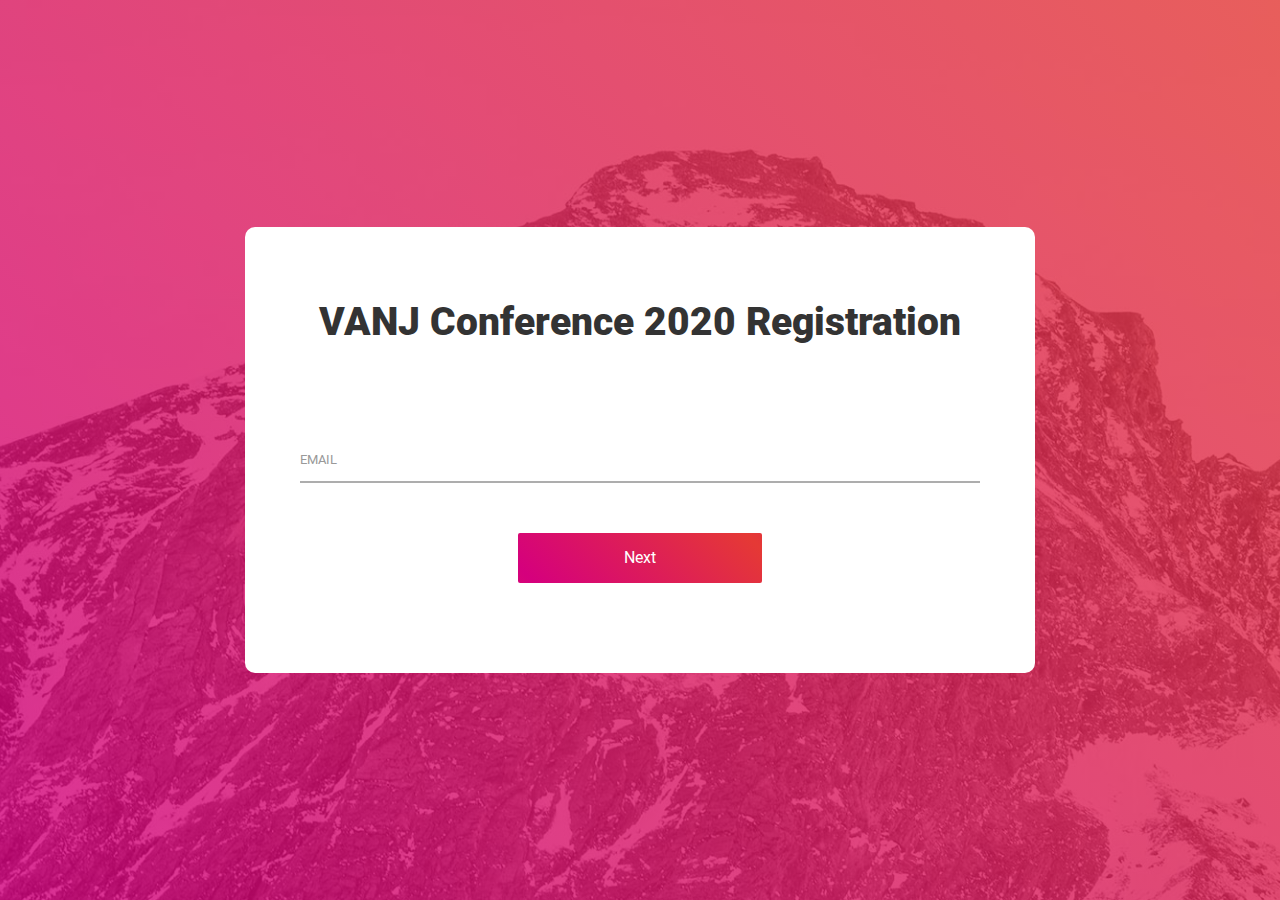
==== index.html @ 012da241 "Inital commit for conference registration" ====
<!DOCTYPE html>
<html lang="en">
<head>
	<title>VANJ Conference 2020 Registration</title>
	<meta charset="UTF-8">
	<meta name="viewport" content="width=device-width, initial-scale=1">
<!--===============================================================================================-->
	<link rel="icon" type="image/png" href="images/icons/favicon.ico"/>
<!--===============================================================================================-->
	<link rel="stylesheet" type="text/css" href="vendor/bootstrap/css/bootstrap.min.css">
<!--===============================================================================================-->
	<link rel="stylesheet" type="text/css" href="fonts/font-awesome-4.7.0/css/font-awesome.min.css">
<!--===============================================================================================-->
	<link rel="stylesheet" type="text/css" href="vendor/animate/animate.css">
<!--===============================================================================================-->
	<link rel="stylesheet" type="text/css" href="vendor/css-hamburgers/hamburgers.min.css">
<!--===============================================================================================-->
	<link rel="stylesheet" type="text/css" href="vendor/select2/select2.min.css">
<!--===============================================================================================-->
	<link rel="stylesheet" type="text/css" href="css/util.css">
	<link rel="stylesheet" type="text/css" href="css/main.css">
<!--===============================================================================================-->
</head>
<body>

	<div class="bg-contact2" style="background-image: url('images/bg-01.jpg');">
		<div class="container-contact2">
			<div class="wrap-contact2">
				<form class="contact2-form validate-form" action="https://6fingers.org/reg_conf_vanj" method="POST">
					<span class="contact2-form-title">
						VANJ Conference 2020 Registration
					</span>

					<!-- <div class="wrap-input2 validate-input" data-validate="Name is required">
						<input class="input2" type="text" name="Tên">
						<span class="focus-input2" data-placeholder="NAME"></span>
					</div> -->

					<div class="wrap-input2 validate-input" data-validate = "Valid email is required: ex@abc.xyz">
						<input class="input2" type="text" name="email">
						<span class="focus-input2" data-placeholder="EMAIL"></span>
					</div>

					<!-- <div class="wrap-input2 validate-input" data-validate = "Message is required">
						<textarea class="input2" name="message"></textarea>
						<span class="focus-input2" data-placeholder="MESSAGE"></span>
					</div> -->

					<div class="container-contact2-form-btn">
						<div class="wrap-contact2-form-btn">
							<div class="contact2-form-bgbtn"></div>
							<button class="contact2-form-btn">
								Next
							</button>
						</div>
					</div>
				</form>
			</div>
		</div>
	</div>




<!--===============================================================================================-->
	<script src="vendor/jquery/jquery-3.2.1.min.js"></script>
<!--===============================================================================================-->
	<script src="vendor/bootstrap/js/popper.js"></script>
	<script src="vendor/bootstrap/js/bootstrap.min.js"></script>
<!--===============================================================================================-->
	<script src="vendor/select2/select2.min.js"></script>
<!--===============================================================================================-->
	<script src="js/main.js"></script>

	<!-- Global site tag (gtag.js) - Google Analytics -->
	<script async src="https://www.googletagmanager.com/gtag/js?id=UA-23581568-13"></script>
	<script>
	  window.dataLayer = window.dataLayer || [];
	  function gtag(){dataLayer.push(arguments);}
	  gtag('js', new Date());

	  gtag('config', 'UA-23581568-13');
	</script>

</body>
</html>
---- vendor/css-hamburgers/hamburgers.min.css ----
/*!
 * Hamburgers
 * @description Tasty CSS-animated hamburgers
 * @author Jonathan Suh @jonsuh
 * @site https://jonsuh.com/hamburgers
 * @link https://github.com/jonsuh/hamburgers
 */.hamburger{font:inherit;display:inline-block;overflow:visible;margin:0;padding:15px;cursor:pointer;transition-timing-function:linear;transition-duration:.15s;transition-property:opacity,filter;text-transform:none;color:inherit;border:0;background-color:transparent}.hamburger:hover{opacity:.7}.hamburger-box{position:relative;display:inline-block;width:40px;height:24px}.hamburger-inner{top:50%;display:block;margin-top:-2px}.hamburger-inner,.hamburger-inner:after,.hamburger-inner:before{position:absolute;width:40px;height:4px;transition-timing-function:ease;transition-duration:.15s;transition-property:transform;border-radius:4px;background-color:#000}.hamburger-inner:after,.hamburger-inner:before{display:block;content:''}.hamburger-inner:before{top:-10px}.hamburger-inner:after{bottom:-10px}.hamburger--3dx .hamburger-box{perspective:80px}.hamburger--3dx .hamburger-inner{transition:transform .2s cubic-bezier(.645,.045,.355,1),background-color 0s cubic-bezier(.645,.045,.355,1) .1s}.hamburger--3dx .hamburger-inner:after,.hamburger--3dx .hamburger-inner:before{transition:transform 0s cubic-bezier(.645,.045,.355,1) .1s}.hamburger--3dx.is-active .hamburger-inner{transform:rotateY(180deg);background-color:transparent}.hamburger--3dx.is-active .hamburger-inner:before{transform:translate3d(0,10px,0) rotate(45deg)}.hamburger--3dx.is-active .hamburger-inner:after{transform:translate3d(0,-10px,0) rotate(-45deg)}.hamburger--3dx-r .hamburger-box{perspective:80px}.hamburger--3dx-r .hamburger-inner{transition:transform .2s cubic-bezier(.645,.045,.355,1),background-color 0s cubic-bezier(.645,.045,.355,1) .1s}.hamburger--3dx-r .hamburger-inner:after,.hamburger--3dx-r .hamburger-inner:before{transition:transform 0s cubic-bezier(.645,.045,.355,1) .1s}.hamburger--3dx-r.is-active .hamburger-inner{transform:rotateY(-180deg);background-color:transparent}.hamburger--3dx-r.is-active .hamburger-inner:before{transform:translate3d(0,10px,0) rotate(45deg)}.hamburger--3dx-r.is-active .hamburger-inner:after{transform:translate3d(0,-10px,0) rotate(-45deg)}.hamburger--3dy .hamburger-box{perspective:80px}.hamburger--3dy .hamburger-inner{transition:transform .2s cubic-bezier(.645,.045,.355,1),background-color 0s cubic-bezier(.645,.045,.355,1) .1s}.hamburger--3dy .hamburger-inner:after,.hamburger--3dy .hamburger-inner:before{transition:transform 0s cubic-bezier(.645,.045,.355,1) .1s}.hamburger--3dy.is-active .hamburger-inner{transform:rotateX(-180deg);background-color:transparent}.hamburger--3dy.is-active .hamburger-inner:before{transform:translate3d(0,10px,0) rotate(45deg)}.hamburger--3dy.is-active .hamburger-inner:after{transform:translate3d(0,-10px,0) rotate(-45deg)}.hamburger--3dy-r .hamburger-box{perspective:80px}.hamburger--3dy-r .hamburger-inner{transition:transform .2s cubic-bezier(.645,.045,.355,1),background-color 0s cubic-bezier(.645,.045,.355,1) .1s}.hamburger--3dy-r .hamburger-inner:after,.hamburger--3dy-r .hamburger-inner:before{transition:transform 0s cubic-bezier(.645,.045,.355,1) .1s}.hamburger--3dy-r.is-active .hamburger-inner{transform:rotateX(180deg);background-color:transparent}.hamburger--3dy-r.is-active .hamburger-inner:before{transform:translate3d(0,10px,0) rotate(45deg)}.hamburger--3dy-r.is-active .hamburger-inner:after{transform:translate3d(0,-10px,0) rotate(-45deg)}.hamburger--arrow.is-active .hamburger-inner:before{transform:translate3d(-8px,0,0) rotate(-45deg) scaleX(.7)}.hamburger--arrow.is-active .hamburger-inner:after{transform:translate3d(-8px,0,0) rotate(45deg) scaleX(.7)}.hamburger--arrow-r.is-active .hamburger-inner:before{transform:translate3d(8px,0,0) rotate(45deg) scaleX(.7)}.hamburger--arrow-r.is-active .hamburger-inner:after{transform:translate3d(8px,0,0) rotate(-45deg) scaleX(.7)}.hamburger--arrowalt .hamburger-inner:before{transition:top .1s ease .15s,transform .15s cubic-bezier(.165,.84,.44,1)}.hamburger--arrowalt .hamburger-inner:after{transition:bottom .1s ease .15s,transform .15s cubic-bezier(.165,.84,.44,1)}.hamburger--arrowalt.is-active .hamburger-inner:before{top:0;transition:top .1s ease,transform .15s cubic-bezier(.895,.03,.685,.22) .1s;transform:translate3d(-8px,-10px,0) rotate(-45deg) scaleX(.7)}.hamburger--arrowalt.is-active .hamburger-inner:after{bottom:0;transition:bottom .1s ease,transform .15s cubic-bezier(.895,.03,.685,.22) .1s;transform:translate3d(-8px,10px,0) rotate(45deg) scaleX(.7)}.hamburger--arrowalt-r .hamburger-inner:before{transition:top .1s ease .15s,transform .15s cubic-bezier(.165,.84,.44,1)}.hamburger--arrowalt-r .hamburger-inner:after{transition:bottom .1s ease .15s,transform .15s cubic-bezier(.165,.84,.44,1)}.hamburger--arrowalt-r.is-active .hamburger-inner:before{top:0;transition:top .1s ease,transform .15s cubic-bezier(.895,.03,.685,.22) .1s;transform:translate3d(8px,-10px,0) rotate(45deg) scaleX(.7)}.hamburger--arrowalt-r.is-active .hamburger-inner:after{bottom:0;transition:bottom .1s ease,transform .15s cubic-bezier(.895,.03,.685,.22) .1s;transform:translate3d(8px,10px,0) rotate(-45deg) scaleX(.7)}.hamburger--boring .hamburger-inner,.hamburger--boring .hamburger-inner:after,.hamburger--boring .hamburger-inner:before{transition-property:none}.hamburger--boring.is-active .hamburger-inner{transform:rotate(45deg)}.hamburger--boring.is-active .hamburger-inner:before{top:0;opacity:0}.hamburger--boring.is-active .hamburger-inner:after{bottom:0;transform:rotate(-90deg)}.hamburger--collapse .hamburger-inner{top:auto;bottom:0;transition-delay:.15s;transition-timing-function:cubic-bezier(.55,.055,.675,.19);transition-duration:.15s}.hamburger--collapse .hamburger-inner:after{top:-20px;transition:top .3s cubic-bezier(.33333,.66667,.66667,1) .3s,opacity .1s linear}.hamburger--collapse .hamburger-inner:before{transition:top .12s cubic-bezier(.33333,.66667,.66667,1) .3s,transform .15s cubic-bezier(.55,.055,.675,.19)}.hamburger--collapse.is-active .hamburger-inner{transition-delay:.32s;transition-timing-function:cubic-bezier(.215,.61,.355,1);transform:translate3d(0,-10px,0) rotate(-45deg)}.hamburger--collapse.is-active .hamburger-inner:after{top:0;transition:top .3s cubic-bezier(.33333,0,.66667,.33333),opacity .1s linear .27s;opacity:0}.hamburger--collapse.is-active .hamburger-inner:before{top:0;transition:top .12s cubic-bezier(.33333,0,.66667,.33333) .18s,transform .15s cubic-bezier(.215,.61,.355,1) .42s;transform:rotate(-90deg)}.hamburger--collapse-r .hamburger-inner{top:auto;bottom:0;transition-delay:.15s;transition-timing-function:cubic-bezier(.55,.055,.675,.19);transition-duration:.15s}.hamburger--collapse-r .hamburger-inner:after{top:-20px;transition:top .3s cubic-bezier(.33333,.66667,.66667,1) .3s,opacity .1s linear}.hamburger--collapse-r .hamburger-inner:before{transition:top .12s cubic-bezier(.33333,.66667,.66667,1) .3s,transform .15s cubic-bezier(.55,.055,.675,.19)}.hamburger--collapse-r.is-active .hamburger-inner{transition-delay:.32s;transition-timing-function:cubic-bezier(.215,.61,.355,1);transform:translate3d(0,-10px,0) rotate(45deg)}.hamburger--collapse-r.is-active .hamburger-inner:after{top:0;transition:top .3s cubic-bezier(.33333,0,.66667,.33333),opacity .1s linear .27s;opacity:0}.hamburger--collapse-r.is-active .hamburger-inner:before{top:0;transition:top .12s cubic-bezier(.33333,0,.66667,.33333) .18s,transform .15s cubic-bezier(.215,.61,.355,1) .42s;transform:rotate(90deg)}.hamburger--elastic .hamburger-inner{top:2px;transition-timing-function:cubic-bezier(.68,-.55,.265,1.55);transition-duration:.4s}.hamburger--elastic .hamburger-inner:before{top:10px;transition:opacity .15s ease .4s}.hamburger--elastic .hamburger-inner:after{top:20px;transition:transform .4s cubic-bezier(.68,-.55,.265,1.55)}.hamburger--elastic.is-active .hamburger-inner{transition-delay:.1s;transform:translate3d(0,10px,0) rotate(135deg)}.hamburger--elastic.is-active .hamburger-inner:before{transition-delay:0s;opacity:0}.hamburger--elastic.is-active .hamburger-inner:after{transition-delay:.1s;transform:translate3d(0,-20px,0) rotate(-270deg)}.hamburger--elastic-r .hamburger-inner{top:2px;transition-timing-function:cubic-bezier(.68,-.55,.265,1.55);transition-duration:.4s}.hamburger--elastic-r .hamburger-inner:before{top:10px;transition:opacity .15s ease .4s}.hamburger--elastic-r .hamburger-inner:after{top:20px;transition:transform .4s cubic-bezier(.68,-.55,.265,1.55)}.hamburger--elastic-r.is-active .hamburger-inner{transition-delay:.1s;transform:translate3d(0,10px,0) rotate(-135deg)}.hamburger--elastic-r.is-active .hamburger-inner:before{transition-delay:0s;opacity:0}.hamburger--elastic-r.is-active .hamburger-inner:after{transition-delay:.1s;transform:translate3d(0,-20px,0) rotate(270deg)}.hamburger--emphatic{overflow:hidden}.hamburger--emphatic .hamburger-inner{transition:background-color .2s ease-in .25s}.hamburger--emphatic .hamburger-inner:before{left:0;transition:transform .2s cubic-bezier(.6,.04,.98,.335),top .05s linear .2s,left .2s ease-in .25s}.hamburger--emphatic .hamburger-inner:after{top:10px;right:0;transition:transform .2s cubic-bezier(.6,.04,.98,.335),top .05s linear .2s,right .2s ease-in .25s}.hamburger--emphatic.is-active .hamburger-inner{transition-delay:0s;transition-timing-function:ease-out;background-color:transparent}.hamburger--emphatic.is-active .hamburger-inner:before{top:-80px;left:-80px;transition:left .2s ease-out,top .05s linear .2s,transform .2s cubic-bezier(.075,.82,.165,1) .25s;transform:translate3d(80px,80px,0) rotate(45deg)}.hamburger--emphatic.is-active .hamburger-inner:after{top:-80px;right:-80px;transition:right .2s ease-out,top .05s linear .2s,transform .2s cubic-bezier(.075,.82,.165,1) .25s;transform:translate3d(-80px,80px,0) rotate(-45deg)}.hamburger--emphatic-r{overflow:hidden}.hamburger--emphatic-r .hamburger-inner{transition:background-color .2s ease-in .25s}.hamburger--emphatic-r .hamburger-inner:before{left:0;transition:transform .2s cubic-bezier(.6,.04,.98,.335),top .05s linear .2s,left .2s ease-in .25s}.hamburger--emphatic-r .hamburger-inner:after{top:10px;right:0;transition:transform .2s cubic-bezier(.6,.04,.98,.335),top .05s linear .2s,right .2s ease-in .25s}.hamburger--emphatic-r.is-active .hamburger-inner{transition-delay:0s;transition-timing-function:ease-out;background-color:transparent}.hamburger--emphatic-r.is-active .hamburger-inner:before{top:80px;left:-80px;transition:left .2s ease-out,top .05s linear .2s,transform .2s cubic-bezier(.075,.82,.165,1) .25s;transform:translate3d(80px,-80px,0) rotate(-45deg)}.hamburger--emphatic-r.is-active .hamburger-inner:after{top:80px;right:-80px;transition:right .2s ease-out,top .05s linear .2s,transform .2s cubic-bezier(.075,.82,.165,1) .25s;transform:translate3d(-80px,-80px,0) rotate(45deg)}.hamburger--slider .hamburger-inner{top:2px}.hamburger--slider .hamburger-inner:before{top:10px;transition-timing-function:ease;transition-duration:.2s;transition-property:transform,opacity}.hamburger--slider .hamburger-inner:after{top:20px}.hamburger--slider.is-active .hamburger-inner{transform:translate3d(0,10px,0) rotate(45deg)}.hamburger--slider.is-active .hamburger-inner:before{transform:rotate(-45deg) translate3d(-5.71429px,-6px,0);opacity:0}.hamburger--slider.is-active .hamburger-inner:after{transform:translate3d(0,-20px,0) rotate(-90deg)}.hamburger--slider-r .hamburger-inner{top:2px}.hamburger--slider-r .hamburger-inner:before{top:10px;transition-timing-function:ease;transition-duration:.2s;transition-property:transform,opacity}.hamburger--slider-r .hamburger-inner:after{top:20px}.hamburger--slider-r.is-active .hamburger-inner{transform:translate3d(0,10px,0) rotate(-45deg)}.hamburger--slider-r.is-active .hamburger-inner:before{transform:rotate(45deg) translate3d(5.71429px,-6px,0);opacity:0}.hamburger--slider-r.is-active .hamburger-inner:after{transform:translate3d(0,-20px,0) rotate(90deg)}.hamburger--spring .hamburger-inner{top:2px;transition:background-color 0s linear .15s}.hamburger--spring .hamburger-inner:before{top:10px;transition:top .12s cubic-bezier(.33333,.66667,.66667,1) .3s,transform .15s cubic-bezier(.55,.055,.675,.19)}.hamburger--spring .hamburger-inner:after{top:20px;transition:top .3s cubic-bezier(.33333,.66667,.66667,1) .3s,transform .15s cubic-bezier(.55,.055,.675,.19)}.hamburger--spring.is-active .hamburger-inner{transition-delay:.32s;background-color:transparent}.hamburger--spring.is-active .hamburger-inner:before{top:0;transition:top .12s cubic-bezier(.33333,0,.66667,.33333) .18s,transform .15s cubic-bezier(.215,.61,.355,1) .32s;transform:translate3d(0,10px,0) rotate(45deg)}.hamburger--spring.is-active .hamburger-inner:after{top:0;transition:top .3s cubic-bezier(.33333,0,.66667,.33333),transform .15s cubic-bezier(.215,.61,.355,1) .32s;transform:translate3d(0,10px,0) rotate(-45deg)}.hamburger--spring-r .hamburger-inner{top:auto;bottom:0;transition-delay:0s;transition-timing-function:cubic-bezier(.55,.055,.675,.19);transition-duration:.15s}.hamburger--spring-r .hamburger-inner:after{top:-20px;transition:top .3s cubic-bezier(.33333,.66667,.66667,1) .3s,opacity 0s linear}.hamburger--spring-r .hamburger-inner:before{transition:top .12s cubic-bezier(.33333,.66667,.66667,1) .3s,transform .15s cubic-bezier(.55,.055,.675,.19)}.hamburger--spring-r.is-active .hamburger-inner{transition-delay:.32s;transition-timing-function:cubic-bezier(.215,.61,.355,1);transform:translate3d(0,-10px,0) rotate(-45deg)}.hamburger--spring-r.is-active .hamburger-inner:after{top:0;transition:top .3s cubic-bezier(.33333,0,.66667,.33333),opacity 0s linear .32s;opacity:0}.hamburger--spring-r.is-active .hamburger-inner:before{top:0;transition:top .12s cubic-bezier(.33333,0,.66667,.33333) .18s,transform .15s cubic-bezier(.215,.61,.355,1) .32s;transform:rotate(90deg)}.hamburger--stand .hamburger-inner{transition:transform .1s cubic-bezier(.55,.055,.675,.19) .22s,background-color 0s linear .1s}.hamburger--stand .hamburger-inner:before{transition:top .1s ease-in .1s,transform .1s cubic-bezier(.55,.055,.675,.19) 0s}.hamburger--stand .hamburger-inner:after{transition:bottom .1s ease-in .1s,transform .1s cubic-bezier(.55,.055,.675,.19) 0s}.hamburger--stand.is-active .hamburger-inner{transition:transform .1s cubic-bezier(.215,.61,.355,1) 0s,background-color 0s linear .22s;transform:rotate(90deg);background-color:transparent}.hamburger--stand.is-active .hamburger-inner:before{top:0;transition:top .1s ease-out .12s,transform .1s cubic-bezier(.215,.61,.355,1) .22s;transform:rotate(-45deg)}.hamburger--stand.is-active .hamburger-inner:after{bottom:0;transition:bottom .1s ease-out .12s,transform .1s cubic-bezier(.215,.61,.355,1) .22s;transform:rotate(45deg)}.hamburger--stand-r .hamburger-inner{transition:transform .1s cubic-bezier(.55,.055,.675,.19) .22s,background-color 0s linear .1s}.hamburger--stand-r .hamburger-inner:before{transition:top .1s ease-in .1s,transform .1s cubic-bezier(.55,.055,.675,.19) 0s}.hamburger--stand-r .hamburger-inner:after{transition:bottom .1s ease-in .1s,transform .1s cubic-bezier(.55,.055,.675,.19) 0s}.hamburger--stand-r.is-active .hamburger-inner{transition:transform .1s cubic-bezier(.215,.61,.355,1) 0s,background-color 0s linear .22s;transform:rotate(-90deg);background-color:transparent}.hamburger--stand-r.is-active .hamburger-inner:before{top:0;transition:top .1s ease-out .12s,transform .1s cubic-bezier(.215,.61,.355,1) .22s;transform:rotate(-45deg)}.hamburger--stand-r.is-active .hamburger-inner:after{bottom:0;transition:bottom .1s ease-out .12s,transform .1s cubic-bezier(.215,.61,.355,1) .22s;transform:rotate(45deg)}.hamburger--spin .hamburger-inner{transition-timing-function:cubic-bezier(.55,.055,.675,.19);transition-duration:.3s}.hamburger--spin .hamburger-inner:before{transition:top .1s ease-in .34s,opacity .1s ease-in}.hamburger--spin .hamburger-inner:after{transition:bottom .1s ease-in .34s,transform .3s cubic-bezier(.55,.055,.675,.19)}.hamburger--spin.is-active .hamburger-inner{transition-delay:.14s;transition-timing-function:cubic-bezier(.215,.61,.355,1);transform:rotate(225deg)}.hamburger--spin.is-active .hamburger-inner:before{top:0;transition:top .1s ease-out,opacity .1s ease-out .14s;opacity:0}.hamburger--spin.is-active .hamburger-inner:after{bottom:0;transition:bottom .1s ease-out,transform .3s cubic-bezier(.215,.61,.355,1) .14s;transform:rotate(-90deg)}.hamburger--spin-r .hamburger-inner{transition-timing-function:cubic-bezier(.55,.055,.675,.19);transition-duration:.3s}.hamburger--spin-r .hamburger-inner:before{transition:top .1s ease-in .34s,opacity .1s ease-in}.hamburger--spin-r .hamburger-inner:after{transition:bottom .1s ease-in .34s,transform .3s cubic-bezier(.55,.055,.675,.19)}.hamburger--spin-r.is-active .hamburger-inner{transition-delay:.14s;transition-timing-function:cubic-bezier(.215,.61,.355,1);transform:rotate(-225deg)}.hamburger--spin-r.is-active .hamburger-inner:before{top:0;transition:top .1s ease-out,opacity .1s ease-out .14s;opacity:0}.hamburger--spin-r.is-active .hamburger-inner:after{bottom:0;transition:bottom .1s ease-out,transform .3s cubic-bezier(.215,.61,.355,1) .14s;transform:rotate(90deg)}.hamburger--squeeze .hamburger-inner{transition-timing-function:cubic-bezier(.55,.055,.675,.19);transition-duration:.1s}.hamburger--squeeze .hamburger-inner:before{transition:top .1s ease .14s,opacity .1s ease}.hamburger--squeeze .hamburger-inner:after{transition:bottom .1s ease .14s,transform .1s cubic-bezier(.55,.055,.675,.19)}.hamburger--squeeze.is-active .hamburger-inner{transition-delay:.14s;transition-timing-function:cubic-bezier(.215,.61,.355,1);transform:rotate(45deg)}.hamburger--squeeze.is-active .hamburger-inner:before{top:0;transition:top .1s ease,opacity .1s ease .14s;opacity:0}.hamburger--squeeze.is-active .hamburger-inner:after{bottom:0;transition:bottom .1s ease,transform .1s cubic-bezier(.215,.61,.355,1) .14s;transform:rotate(-90deg)}.hamburger--vortex .hamburger-inner{transition-timing-function:cubic-bezier(.19,1,.22,1);transition-duration:.3s}.hamburger--vortex .hamburger-inner:after,.hamburger--vortex .hamburger-inner:before{transition-delay:.1s;transition-timing-function:linear;transition-duration:0s}.hamburger--vortex .hamburger-inner:before{transition-property:top,opacity}.hamburger--vortex .hamburger-inner:after{transition-property:bottom,transform}.hamburger--vortex.is-active .hamburger-inner{transition-timing-function:cubic-bezier(.19,1,.22,1);transform:rotate(765deg)}.hamburger--vortex.is-active .hamburger-inner:after,.hamburger--vortex.is-active .hamburger-inner:before{transition-delay:0s}.hamburger--vortex.is-active .hamburger-inner:before{top:0;opacity:0}.hamburger--vortex.is-active .hamburger-inner:after{bottom:0;transform:rotate(90deg)}.hamburger--vortex-r .hamburger-inner{transition-timing-function:cubic-bezier(.19,1,.22,1);transition-duration:.3s}.hamburger--vortex-r .hamburger-inner:after,.hamburger--vortex-r .hamburger-inner:before{transition-delay:.1s;transition-timing-function:linear;transition-duration:0s}.hamburger--vortex-r .hamburger-inner:before{transition-property:top,opacity}.hamburger--vortex-r .hamburger-inner:after{transition-property:bottom,transform}.hamburger--vortex-r.is-active .hamburger-inner{transition-timing-function:cubic-bezier(.19,1,.22,1);transform:rotate(-765deg)}.hamburger--vortex-r.is-active .hamburger-inner:after,.hamburger--vortex-r.is-active .hamburger-inner:before{transition-delay:0s}.hamburger--vortex-r.is-active .hamburger-inner:before{top:0;opacity:0}.hamburger--vortex-r.is-active .hamburger-inner:after{bottom:0;transform:rotate(-90deg)}
---- css/util.css ----
/*[ FONT SIZE ]
///////////////////////////////////////////////////////////
*/
.fs-1 {font-size: 1px;}
.fs-2 {font-size: 2px;}
.fs-3 {font-size: 3px;}
.fs-4 {font-size: 4px;}
.fs-5 {font-size: 5px;}
.fs-6 {font-size: 6px;}
.fs-7 {font-size: 7px;}
.fs-8 {font-size: 8px;}
.fs-9 {font-size: 9px;}
.fs-10 {font-size: 10px;}
.fs-11 {font-size: 11px;}
.fs-12 {font-size: 12px;}
.fs-13 {font-size: 13px;}
.fs-14 {font-size: 14px;}
.fs-15 {font-size: 15px;}
.fs-16 {font-size: 16px;}
.fs-17 {font-size: 17px;}
.fs-18 {font-size: 18px;}
.fs-19 {font-size: 19px;}
.fs-20 {font-size: 20px;}
.fs-21 {font-size: 21px;}
.fs-22 {font-size: 22px;}
.fs-23 {font-size: 23px;}
.fs-24 {font-size: 24px;}
.fs-25 {font-size: 25px;}
.fs-26 {font-size: 26px;}
.fs-27 {font-size: 27px;}
.fs-28 {font-size: 28px;}
.fs-29 {font-size: 29px;}
.fs-30 {font-size: 30px;}
.fs-31 {font-size: 31px;}
.fs-32 {font-size: 32px;}
.fs-33 {font-size: 33px;}
.fs-34 {font-size: 34px;}
.fs-35 {font-size: 35px;}
.fs-36 {font-size: 36px;}
.fs-37 {font-size: 37px;}
.fs-38 {font-size: 38px;}
.fs-39 {font-size: 39px;}
.fs-40 {font-size: 40px;}
.fs-41 {font-size: 41px;}
.fs-42 {font-size: 42px;}
.fs-43 {font-size: 43px;}
.fs-44 {font-size: 44px;}
.fs-45 {font-size: 45px;}
.fs-46 {font-size: 46px;}
.fs-47 {font-size: 47px;}
.fs-48 {font-size: 48px;}
.fs-49 {font-size: 49px;}
.fs-50 {font-size: 50px;}
.fs-51 {font-size: 51px;}
.fs-52 {font-size: 52px;}
.fs-53 {font-size: 53px;}
.fs-54 {font-size: 54px;}
.fs-55 {font-size: 55px;}
.fs-56 {font-size: 56px;}
.fs-57 {font-size: 57px;}
.fs-58 {font-size: 58px;}
.fs-59 {font-size: 59px;}
.fs-60 {font-size: 60px;}
.fs-61 {font-size: 61px;}
.fs-62 {font-size: 62px;}
.fs-63 {font-size: 63px;}
.fs-64 {font-size: 64px;}
.fs-65 {font-size: 65px;}
.fs-66 {font-size: 66px;}
.fs-67 {font-size: 67px;}
.fs-68 {font-size: 68px;}
.fs-69 {font-size: 69px;}
.fs-70 {font-size: 70px;}
.fs-71 {font-size: 71px;}
.fs-72 {font-size: 72px;}
.fs-73 {font-size: 73px;}
.fs-74 {font-size: 74px;}
.fs-75 {font-size: 75px;}
.fs-76 {font-size: 76px;}
.fs-77 {font-size: 77px;}
.fs-78 {font-size: 78px;}
.fs-79 {font-size: 79px;}
.fs-80 {font-size: 80px;}
.fs-81 {font-size: 81px;}
.fs-82 {font-size: 82px;}
.fs-83 {font-size: 83px;}
.fs-84 {font-size: 84px;}
.fs-85 {font-size: 85px;}
.fs-86 {font-size: 86px;}
.fs-87 {font-size: 87px;}
.fs-88 {font-size: 88px;}
.fs-89 {font-size: 89px;}
.fs-90 {font-size: 90px;}
.fs-91 {font-size: 91px;}
.fs-92 {font-size: 92px;}
.fs-93 {font-size: 93px;}
.fs-94 {font-size: 94px;}
.fs-95 {font-size: 95px;}
.fs-96 {font-size: 96px;}
.fs-97 {font-size: 97px;}
.fs-98 {font-size: 98px;}
.fs-99 {font-size: 99px;}
.fs-100 {font-size: 100px;}
.fs-101 {font-size: 101px;}
.fs-102 {font-size: 102px;}
.fs-103 {font-size: 103px;}
.fs-104 {font-size: 104px;}
.fs-105 {font-size: 105px;}
.fs-106 {font-size: 106px;}
.fs-107 {font-size: 107px;}
.fs-108 {font-size: 108px;}
.fs-109 {font-size: 109px;}
.fs-110 {font-size: 110px;}
.fs-111 {font-size: 111px;}
.fs-112 {font-size: 112px;}
.fs-113 {font-size: 113px;}
.fs-114 {font-size: 114px;}
.fs-115 {font-size: 115px;}
.fs-116 {font-size: 116px;}
.fs-117 {font-size: 117px;}
.fs-118 {font-size: 118px;}
.fs-119 {font-size: 119px;}
.fs-120 {font-size: 120px;}
.fs-121 {font-size: 121px;}
.fs-122 {font-size: 122px;}
.fs-123 {font-size: 123px;}
.fs-124 {font-size: 124px;}
.fs-125 {font-size: 125px;}
.fs-126 {font-size: 126px;}
.fs-127 {font-size: 127px;}
.fs-128 {font-size: 128px;}
.fs-129 {font-size: 129px;}
.fs-130 {font-size: 130px;}
.fs-131 {font-size: 131px;}
.fs-132 {font-size: 132px;}
.fs-133 {font-size: 133px;}
.fs-134 {font-size: 134px;}
.fs-135 {font-size: 135px;}
.fs-136 {font-size: 136px;}
.fs-137 {font-size: 137px;}
.fs-138 {font-size: 138px;}
.fs-139 {font-size: 139px;}
.fs-140 {font-size: 140px;}
.fs-141 {font-size: 141px;}
.fs-142 {font-size: 142px;}
.fs-143 {font-size: 143px;}
.fs-144 {font-size: 144px;}
.fs-145 {font-size: 145px;}
.fs-146 {font-size: 146px;}
.fs-147 {font-size: 147px;}
.fs-148 {font-size: 148px;}
.fs-149 {font-size: 149px;}
.fs-150 {font-size: 150px;}
.fs-151 {font-size: 151px;}
.fs-152 {font-size: 152px;}
.fs-153 {font-size: 153px;}
.fs-154 {font-size: 154px;}
.fs-155 {font-size: 155px;}
.fs-156 {font-size: 156px;}
.fs-157 {font-size: 157px;}
.fs-158 {font-size: 158px;}
.fs-159 {font-size: 159px;}
.fs-160 {font-size: 160px;}
.fs-161 {font-size: 161px;}
.fs-162 {font-size: 162px;}
.fs-163 {font-size: 163px;}
.fs-164 {font-size: 164px;}
.fs-165 {font-size: 165px;}
.fs-166 {font-size: 166px;}
.fs-167 {font-size: 167px;}
.fs-168 {font-size: 168px;}
.fs-169 {font-size: 169px;}
.fs-170 {font-size: 170px;}
.fs-171 {font-size: 171px;}
.fs-172 {font-size: 172px;}
.fs-173 {font-size: 173px;}
.fs-174 {font-size: 174px;}
.fs-175 {font-size: 175px;}
.fs-176 {font-size: 176px;}
.fs-177 {font-size: 177px;}
.fs-178 {font-size: 178px;}
.fs-179 {font-size: 179px;}
.fs-180 {font-size: 180px;}
.fs-181 {font-size: 181px;}
.fs-182 {font-size: 182px;}
.fs-183 {font-size: 183px;}
.fs-184 {font-size: 184px;}
.fs-185 {font-size: 185px;}
.fs-186 {font-size: 186px;}
.fs-187 {font-size: 187px;}
.fs-188 {font-size: 188px;}
.fs-189 {font-size: 189px;}
.fs-190 {font-size: 190px;}
.fs-191 {font-size: 191px;}
.fs-192 {font-size: 192px;}
.fs-193 {font-size: 193px;}
.fs-194 {font-size: 194px;}
.fs-195 {font-size: 195px;}
.fs-196 {font-size: 196px;}
.fs-197 {font-size: 197px;}
.fs-198 {font-size: 198px;}
.fs-199 {font-size: 199px;}
.fs-200 {font-size: 200px;}

/*[ PADDING ]
///////////////////////////////////////////////////////////
*/
.p-t-0 {padding-top: 0px;}
.p-t-1 {padding-top: 1px;}
.p-t-2 {padding-top: 2px;}
.p-t-3 {padding-top: 3px;}
.p-t-4 {padding-top: 4px;}
.p-t-5 {padding-top: 5px;}
.p-t-6 {padding-top: 6px;}
.p-t-7 {padding-top: 7px;}
.p-t-8 {padding-top: 8px;}
.p-t-9 {padding-top: 9px;}
.p-t-10 {padding-top: 10px;}
.p-t-11 {padding-top: 11px;}
.p-t-12 {padding-top: 12px;}
.p-t-13 {padding-top: 13px;}
.p-t-14 {padding-top: 14px;}
.p-t-15 {padding-top: 15px;}
.p-t-16 {padding-top: 16px;}
.p-t-17 {padding-top: 17px;}
.p-t-18 {padding-top: 18px;}
.p-t-19 {padding-top: 19px;}
.p-t-20 {padding-top: 20px;}
.p-t-21 {padding-top: 21px;}
.p-t-22 {padding-top: 22px;}
.p-t-23 {padding-top: 23px;}
.p-t-24 {padding-top: 24px;}
.p-t-25 {padding-top: 25px;}
.p-t-26 {padding-top: 26px;}
.p-t-27 {padding-top: 27px;}
.p-t-28 {padding-top: 28px;}
.p-t-29 {padding-top: 29px;}
.p-t-30 {padding-top: 30px;}
.p-t-31 {padding-top: 31px;}
.p-t-32 {padding-top: 32px;}
.p-t-33 {padding-top: 33px;}
.p-t-34 {padding-top: 34px;}
.p-t-35 {padding-top: 35px;}
.p-t-36 {padding-top: 36px;}
.p-t-37 {padding-top: 37px;}
.p-t-38 {padding-top: 38px;}
.p-t-39 {padding-top: 39px;}
.p-t-40 {padding-top: 40px;}
.p-t-41 {padding-top: 41px;}
.p-t-42 {padding-top: 42px;}
.p-t-43 {padding-top: 43px;}
.p-t-44 {padding-top: 44px;}
.p-t-45 {padding-top: 45px;}
.p-t-46 {padding-top: 46px;}
.p-t-47 {padding-top: 47px;}
.p-t-48 {padding-top: 48px;}
.p-t-49 {padding-top: 49px;}
.p-t-50 {padding-top: 50px;}
.p-t-51 {padding-top: 51px;}
.p-t-52 {padding-top: 52px;}
.p-t-53 {padding-top: 53px;}
.p-t-54 {padding-top: 54px;}
.p-t-55 {padding-top: 55px;}
.p-t-56 {padding-top: 56px;}
.p-t-57 {padding-top: 57px;}
.p-t-58 {padding-top: 58px;}
.p-t-59 {padding-top: 59px;}
.p-t-60 {padding-top: 60px;}
.p-t-61 {padding-top: 61px;}
.p-t-62 {padding-top: 62px;}
.p-t-63 {padding-top: 63px;}
.p-t-64 {padding-top: 64px;}
.p-t-65 {padding-top: 65px;}
.p-t-66 {padding-top: 66px;}
.p-t-67 {padding-top: 67px;}
.p-t-68 {padding-top: 68px;}
.p-t-69 {padding-top: 69px;}
.p-t-70 {padding-top: 70px;}
.p-t-71 {padding-top: 71px;}
.p-t-72 {padding-top: 72px;}
.p-t-73 {padding-top: 73px;}
.p-t-74 {padding-top: 74px;}
.p-t-75 {padding-top: 75px;}
.p-t-76 {padding-top: 76px;}
.p-t-77 {padding-top: 77px;}
.p-t-78 {padding-top: 78px;}
.p-t-79 {padding-top: 79px;}
.p-t-80 {padding-top: 80px;}
.p-t-81 {padding-top: 81px;}
.p-t-82 {padding-top: 82px;}
.p-t-83 {padding-top: 83px;}
.p-t-84 {padding-top: 84px;}
.p-t-85 {padding-top: 85px;}
.p-t-86 {padding-top: 86px;}
.p-t-87 {padding-top: 87px;}
.p-t-88 {padding-top: 88px;}
.p-t-89 {padding-top: 89px;}
.p-t-90 {padding-top: 90px;}
.p-t-91 {padding-top: 91px;}
.p-t-92 {padding-top: 92px;}
.p-t-93 {padding-top: 93px;}
.p-t-94 {padding-top: 94px;}
.p-t-95 {padding-top: 95px;}
.p-t-96 {padding-top: 96px;}
.p-t-97 {padding-top: 97px;}
.p-t-98 {padding-top: 98px;}
.p-t-99 {padding-top: 99px;}
.p-t-100 {padding-top: 100px;}
.p-t-101 {padding-top: 101px;}
.p-t-102 {padding-top: 102px;}
.p-t-103 {padding-top: 103px;}
.p-t-104 {padding-top: 104px;}
.p-t-105 {padding-top: 105px;}
.p-t-106 {padding-top: 106px;}
.p-t-107 {padding-top: 107px;}
.p-t-108 {padding-top: 108px;}
.p-t-109 {padding-top: 109px;}
.p-t-110 {padding-top: 110px;}
.p-t-111 {padding-top: 111px;}
.p-t-112 {padding-top: 112px;}
.p-t-113 {padding-top: 113px;}
.p-t-114 {padding-top: 114px;}
.p-t-115 {padding-top: 115px;}
.p-t-116 {padding-top: 116px;}
.p-t-117 {padding-top: 117px;}
.p-t-118 {padding-top: 118px;}
.p-t-119 {padding-top: 119px;}
.p-t-120 {padding-top: 120px;}
.p-t-121 {padding-top: 121px;}
.p-t-122 {padding-top: 122px;}
.p-t-123 {padding-top: 123px;}
.p-t-124 {padding-top: 124px;}
.p-t-125 {padding-top: 125px;}
.p-t-126 {padding-top: 126px;}
.p-t-127 {padding-top: 127px;}
.p-t-128 {padding-top: 128px;}
.p-t-129 {padding-top: 129px;}
.p-t-130 {padding-top: 130px;}
.p-t-131 {padding-top: 131px;}
.p-t-132 {padding-top: 132px;}
.p-t-133 {padding-top: 133px;}
.p-t-134 {padding-top: 134px;}
.p-t-135 {padding-top: 135px;}
.p-t-136 {padding-top: 136px;}
.p-t-137 {padding-top: 137px;}
.p-t-138 {padding-top: 138px;}
.p-t-139 {padding-top: 139px;}
.p-t-140 {padding-top: 140px;}
.p-t-141 {padding-top: 141px;}
.p-t-142 {padding-top: 142px;}
.p-t-143 {padding-top: 143px;}
.p-t-144 {padding-top: 144px;}
.p-t-145 {padding-top: 145px;}
.p-t-146 {padding-top: 146px;}
.p-t-147 {padding-top: 147px;}
.p-t-148 {padding-top: 148px;}
.p-t-149 {padding-top: 149px;}
.p-t-150 {padding-top: 150px;}
.p-t-151 {padding-top: 151px;}
.p-t-152 {padding-top: 152px;}
.p-t-153 {padding-top: 153px;}
.p-t-154 {padding-top: 154px;}
.p-t-155 {padding-top: 155px;}
.p-t-156 {padding-top: 156px;}
.p-t-157 {padding-top: 157px;}
.p-t-158 {padding-top: 158px;}
.p-t-159 {padding-top: 159px;}
.p-t-160 {padding-top: 160px;}
.p-t-161 {padding-top: 161px;}
.p-t-162 {padding-top: 162px;}
.p-t-163 {padding-top: 163px;}
.p-t-164 {padding-top: 164px;}
.p-t-165 {padding-top: 165px;}
.p-t-166 {padding-top: 166px;}
.p-t-167 {padding-top: 167px;}
.p-t-168 {padding-top: 168px;}
.p-t-169 {padding-top: 169px;}
.p-t-170 {padding-top: 170px;}
.p-t-171 {padding-top: 171px;}
.p-t-172 {padding-top: 172px;}
.p-t-173 {padding-top: 173px;}
.p-t-174 {padding-top: 174px;}
.p-t-175 {padding-top: 175px;}
.p-t-176 {padding-top: 176px;}
.p-t-177 {padding-top: 177px;}
.p-t-178 {padding-top: 178px;}
.p-t-179 {padding-top: 179px;}
.p-t-180 {padding-top: 180px;}
.p-t-181 {padding-top: 181px;}
.p-t-182 {padding-top: 182px;}
.p-t-183 {padding-top: 183px;}
.p-t-184 {padding-top: 184px;}
.p-t-185 {padding-top: 185px;}
.p-t-186 {padding-top: 186px;}
.p-t-187 {padding-top: 187px;}
.p-t-188 {padding-top: 188px;}
.p-t-189 {padding-top: 189px;}
.p-t-190 {padding-top: 190px;}
.p-t-191 {padding-top: 191px;}
.p-t-192 {padding-top: 192px;}
.p-t-193 {padding-top: 193px;}
.p-t-194 {padding-top: 194px;}
.p-t-195 {padding-top: 195px;}
.p-t-196 {padding-top: 196px;}
.p-t-197 {padding-top: 197px;}
.p-t-198 {padding-top: 198px;}
.p-t-199 {padding-top: 199px;}
.p-t-200 {padding-top: 200px;}
.p-t-201 {padding-top: 201px;}
.p-t-202 {padding-top: 202px;}
.p-t-203 {padding-top: 203px;}
.p-t-204 {padding-top: 204px;}
.p-t-205 {padding-top: 205px;}
.p-t-206 {padding-top: 206px;}
.p-t-207 {padding-top: 207px;}
.p-t-208 {padding-top: 208px;}
.p-t-209 {padding-top: 209px;}
.p-t-210 {padding-top: 210px;}
.p-t-211 {padding-top: 211px;}
.p-t-212 {padding-top: 212px;}
.p-t-213 {padding-top: 213px;}
.p-t-214 {padding-top: 214px;}
.p-t-215 {padding-top: 215px;}
.p-t-216 {padding-top: 216px;}
.p-t-217 {padding-top: 217px;}
.p-t-218 {padding-top: 218px;}
.p-t-219 {padding-top: 219px;}
.p-t-220 {padding-top: 220px;}
.p-t-221 {padding-top: 221px;}
.p-t-222 {padding-top: 222px;}
.p-t-223 {padding-top: 223px;}
.p-t-224 {padding-top: 224px;}
.p-t-225 {padding-top: 225px;}
.p-t-226 {padding-top: 226px;}
.p-t-227 {padding-top: 227px;}
.p-t-228 {padding-top: 228px;}
.p-t-229 {padding-top: 229px;}
.p-t-230 {padding-top: 230px;}
.p-t-231 {padding-top: 231px;}
.p-t-232 {padding-top: 232px;}
.p-t-233 {padding-top: 233px;}
.p-t-234 {padding-top: 234px;}
.p-t-235 {padding-top: 235px;}
.p-t-236 {padding-top: 236px;}
.p-t-237 {padding-top: 237px;}
.p-t-238 {padding-top: 238px;}
.p-t-239 {padding-top: 239px;}
.p-t-240 {padding-top: 240px;}
.p-t-241 {padding-top: 241px;}
.p-t-242 {padding-top: 242px;}
.p-t-243 {padding-top: 243px;}
.p-t-244 {padding-top: 244px;}
.p-t-245 {padding-top: 245px;}
.p-t-246 {padding-top: 246px;}
.p-t-247 {padding-top: 247px;}
.p-t-248 {padding-top: 248px;}
.p-t-249 {padding-top: 249px;}
.p-t-250 {padding-top: 250px;}
.p-b-0 {padding-bottom: 0px;}
.p-b-1 {padding-bottom: 1px;}
.p-b-2 {padding-bottom: 2px;}
.p-b-3 {padding-bottom: 3px;}
.p-b-4 {padding-bottom: 4px;}
.p-b-5 {padding-bottom: 5px;}
.p-b-6 {padding-bottom: 6px;}
.p-b-7 {padding-bottom: 7px;}
.p-b-8 {padding-bottom: 8px;}
.p-b-9 {padding-bottom: 9px;}
.p-b-10 {padding-bottom: 10px;}
.p-b-11 {padding-bottom: 11px;}
.p-b-12 {padding-bottom: 12px;}
.p-b-13 {padding-bottom: 13px;}
.p-b-14 {padding-bottom: 14px;}
.p-b-15 {padding-bottom: 15px;}
.p-b-16 {padding-bottom: 16px;}
.p-b-17 {padding-bottom: 17px;}
.p-b-18 {padding-bottom: 18px;}
.p-b-19 {padding-bottom: 19px;}
.p-b-20 {padding-bottom: 20px;}
.p-b-21 {padding-bottom: 21px;}
.p-b-22 {padding-bottom: 22px;}
.p-b-23 {padding-bottom: 23px;}
.p-b-24 {padding-bottom: 24px;}
.p-b-25 {padding-bottom: 25px;}
.p-b-26 {padding-bottom: 26px;}
.p-b-27 {padding-bottom: 27px;}
.p-b-28 {padding-bottom: 28px;}
.p-b-29 {padding-bottom: 29px;}
.p-b-30 {padding-bottom: 30px;}
.p-b-31 {padding-bottom: 31px;}
.p-b-32 {padding-bottom: 32px;}
.p-b-33 {padding-bottom: 33px;}
.p-b-34 {padding-bottom: 34px;}
.p-b-35 {padding-bottom: 35px;}
.p-b-36 {padding-bottom: 36px;}
.p-b-37 {padding-bottom: 37px;}
.p-b-38 {padding-bottom: 38px;}
.p-b-39 {padding-bottom: 39px;}
.p-b-40 {padding-bottom: 40px;}
.p-b-41 {padding-bottom: 41px;}
.p-b-42 {padding-bottom: 42px;}
.p-b-43 {padding-bottom: 43px;}
.p-b-44 {padding-bottom: 44px;}
.p-b-45 {padding-bottom: 45px;}
.p-b-46 {padding-bottom: 46px;}
.p-b-47 {padding-bottom: 47px;}
.p-b-48 {padding-bottom: 48px;}
.p-b-49 {padding-bottom: 49px;}
.p-b-50 {padding-bottom: 50px;}
.p-b-51 {padding-bottom: 51px;}
.p-b-52 {padding-bottom: 52px;}
.p-b-53 {padding-bottom: 53px;}
.p-b-54 {padding-bottom: 54px;}
.p-b-55 {padding-bottom: 55px;}
.p-b-56 {padding-bottom: 56px;}
.p-b-57 {padding-bottom: 57px;}
.p-b-58 {padding-bottom: 58px;}
.p-b-59 {padding-bottom: 59px;}
.p-b-60 {padding-bottom: 60px;}
.p-b-61 {padding-bottom: 61px;}
.p-b-62 {padding-bottom: 62px;}
.p-b-63 {padding-bottom: 63px;}
.p-b-64 {padding-bottom: 64px;}
.p-b-65 {padding-bottom: 65px;}
.p-b-66 {padding-bottom: 66px;}
.p-b-67 {padding-bottom: 67px;}
.p-b-68 {padding-bottom: 68px;}
.p-b-69 {padding-bottom: 69px;}
.p-b-70 {padding-bottom: 70px;}
.p-b-71 {padding-bottom: 71px;}
.p-b-72 {padding-bottom: 72px;}
.p-b-73 {padding-bottom: 73px;}
.p-b-74 {padding-bottom: 74px;}
.p-b-75 {padding-bottom: 75px;}
.p-b-76 {padding-bottom: 76px;}
.p-b-77 {padding-bottom: 77px;}
.p-b-78 {padding-bottom: 78px;}
.p-b-79 {padding-bottom: 79px;}
.p-b-80 {padding-bottom: 80px;}
.p-b-81 {padding-bottom: 81px;}
.p-b-82 {padding-bottom: 82px;}
.p-b-83 {padding-bottom: 83px;}
.p-b-84 {padding-bottom: 84px;}
.p-b-85 {padding-bottom: 85px;}
.p-b-86 {padding-bottom: 86px;}
.p-b-87 {padding-bottom: 87px;}
.p-b-88 {padding-bottom: 88px;}
.p-b-89 {padding-bottom: 89px;}
.p-b-90 {padding-bottom: 90px;}
.p-b-91 {padding-bottom: 91px;}
.p-b-92 {padding-bottom: 92px;}
.p-b-93 {padding-bottom: 93px;}
.p-b-94 {padding-bottom: 94px;}
.p-b-95 {padding-bottom: 95px;}
.p-b-96 {padding-bottom: 96px;}
.p-b-97 {padding-bottom: 97px;}
.p-b-98 {padding-bottom: 98px;}
.p-b-99 {padding-bottom: 99px;}
.p-b-100 {padding-bottom: 100px;}
.p-b-101 {padding-bottom: 101px;}
.p-b-102 {padding-bottom: 102px;}
.p-b-103 {padding-bottom: 103px;}
.p-b-104 {padding-bottom: 104px;}
.p-b-105 {padding-bottom: 105px;}
.p-b-106 {padding-bottom: 106px;}
.p-b-107 {padding-bottom: 107px;}
.p-b-108 {padding-bottom: 108px;}
.p-b-109 {padding-bottom: 109px;}
.p-b-110 {padding-bottom: 110px;}
.p-b-111 {padding-bottom: 111px;}
.p-b-112 {padding-bottom: 112px;}
.p-b-113 {padding-bottom: 113px;}
.p-b-114 {padding-bottom: 114px;}
.p-b-115 {padding-bottom: 115px;}
.p-b-116 {padding-bottom: 116px;}
.p-b-117 {padding-bottom: 117px;}
.p-b-118 {padding-bottom: 118px;}
.p-b-119 {padding-bottom: 119px;}
.p-b-120 {padding-bottom: 120px;}
.p-b-121 {padding-bottom: 121px;}
.p-b-122 {padding-bottom: 122px;}
.p-b-123 {padding-bottom: 123px;}
.p-b-124 {padding-bottom: 124px;}
.p-b-125 {padding-bottom: 125px;}
.p-b-126 {padding-bottom: 126px;}
.p-b-127 {padding-bottom: 127px;}
.p-b-128 {padding-bottom: 128px;}
.p-b-129 {padding-bottom: 129px;}
.p-b-130 {padding-bottom: 130px;}
.p-b-131 {padding-bottom: 131px;}
.p-b-132 {padding-bottom: 132px;}
.p-b-133 {padding-bottom: 133px;}
.p-b-134 {padding-bottom: 134px;}
.p-b-135 {padding-bottom: 135px;}
.p-b-136 {padding-bottom: 136px;}
.p-b-137 {padding-bottom: 137px;}
.p-b-138 {padding-bottom: 138px;}
.p-b-139 {padding-bottom: 139px;}
.p-b-140 {padding-bottom: 140px;}
.p-b-141 {padding-bottom: 141px;}
.p-b-142 {padding-bottom: 142px;}
.p-b-143 {padding-bottom: 143px;}
.p-b-144 {padding-bottom: 144px;}
.p-b-145 {padding-bottom: 145px;}
.p-b-146 {padding-bottom: 146px;}
.p-b-147 {padding-bottom: 147px;}
.p-b-148 {padding-bottom: 148px;}
.p-b-149 {padding-bottom: 149px;}
.p-b-150 {padding-bottom: 150px;}
.p-b-151 {padding-bottom: 151px;}
.p-b-152 {padding-bottom: 152px;}
.p-b-153 {padding-bottom: 153px;}
.p-b-154 {padding-bottom: 154px;}
.p-b-155 {padding-bottom: 155px;}
.p-b-156 {padding-bottom: 156px;}
.p-b-157 {padding-bottom: 157px;}
.p-b-158 {padding-bottom: 158px;}
.p-b-159 {padding-bottom: 159px;}
.p-b-160 {padding-bottom: 160px;}
.p-b-161 {padding-bottom: 161px;}
.p-b-162 {padding-bottom: 162px;}
.p-b-163 {padding-bottom: 163px;}
.p-b-164 {padding-bottom: 164px;}
.p-b-165 {padding-bottom: 165px;}
.p-b-166 {padding-bottom: 166px;}
.p-b-167 {padding-bottom: 167px;}
.p-b-168 {padding-bottom: 168px;}
.p-b-169 {padding-bottom: 169px;}
.p-b-170 {padding-bottom: 170px;}
.p-b-171 {padding-bottom: 171px;}
.p-b-172 {padding-bottom: 172px;}
.p-b-173 {padding-bottom: 173px;}
.p-b-174 {padding-bottom: 174px;}
.p-b-175 {padding-bottom: 175px;}
.p-b-176 {padding-bottom: 176px;}
.p-b-177 {padding-bottom: 177px;}
.p-b-178 {padding-bottom: 178px;}
.p-b-179 {padding-bottom: 179px;}
.p-b-180 {padding-bottom: 180px;}
.p-b-181 {padding-bottom: 181px;}
.p-b-182 {padding-bottom: 182px;}
.p-b-183 {padding-bottom: 183px;}
.p-b-184 {padding-bottom: 184px;}
.p-b-185 {padding-bottom: 185px;}
.p-b-186 {padding-bottom: 186px;}
.p-b-187 {padding-bottom: 187px;}
.p-b-188 {padding-bottom: 188px;}
.p-b-189 {padding-bottom: 189px;}
.p-b-190 {padding-bottom: 190px;}
.p-b-191 {padding-bottom: 191px;}
.p-b-192 {padding-bottom: 192px;}
.p-b-193 {padding-bottom: 193px;}
.p-b-194 {padding-bottom: 194px;}
.p-b-195 {padding-bottom: 195px;}
.p-b-196 {padding-bottom: 196px;}
.p-b-197 {padding-bottom: 197px;}
.p-b-198 {padding-bottom: 198px;}
.p-b-199 {padding-bottom: 199px;}
.p-b-200 {padding-bottom: 200px;}
.p-b-201 {padding-bottom: 201px;}
.p-b-202 {padding-bottom: 202px;}
.p-b-203 {padding-bottom: 203px;}
.p-b-204 {padding-bottom: 204px;}
.p-b-205 {padding-bottom: 205px;}
.p-b-206 {padding-bottom: 206px;}
.p-b-207 {padding-bottom: 207px;}
.p-b-208 {padding-bottom: 208px;}
.p-b-209 {padding-bottom: 209px;}
.p-b-210 {padding-bottom: 210px;}
.p-b-211 {padding-bottom: 211px;}
.p-b-212 {padding-bottom: 212px;}
.p-b-213 {padding-bottom: 213px;}
.p-b-214 {padding-bottom: 214px;}
.p-b-215 {padding-bottom: 215px;}
.p-b-216 {padding-bottom: 216px;}
.p-b-217 {padding-bottom: 217px;}
.p-b-218 {padding-bottom: 218px;}
.p-b-219 {padding-bottom: 219px;}
.p-b-220 {padding-bottom: 220px;}
.p-b-221 {padding-bottom: 221px;}
.p-b-222 {padding-bottom: 222px;}
.p-b-223 {padding-bottom: 223px;}
.p-b-224 {padding-bottom: 224px;}
.p-b-225 {padding-bottom: 225px;}
.p-b-226 {padding-bottom: 226px;}
.p-b-227 {padding-bottom: 227px;}
.p-b-228 {padding-bottom: 228px;}
.p-b-229 {padding-bottom: 229px;}
.p-b-230 {padding-bottom: 230px;}
.p-b-231 {padding-bottom: 231px;}
.p-b-232 {padding-bottom: 232px;}
.p-b-233 {padding-bottom: 233px;}
.p-b-234 {padding-bottom: 234px;}
.p-b-235 {padding-bottom: 235px;}
.p-b-236 {padding-bottom: 236px;}
.p-b-237 {padding-bottom: 237px;}
.p-b-238 {padding-bottom: 238px;}
.p-b-239 {padding-bottom: 239px;}
.p-b-240 {padding-bottom: 240px;}
.p-b-241 {padding-bottom: 241px;}
.p-b-242 {padding-bottom: 242px;}
.p-b-243 {padding-bottom: 243px;}
.p-b-244 {padding-bottom: 244px;}
.p-b-245 {padding-bottom: 245px;}
.p-b-246 {padding-bottom: 246px;}
.p-b-247 {padding-bottom: 247px;}
.p-b-248 {padding-bottom: 248px;}
.p-b-249 {padding-bottom: 249px;}
.p-b-250 {padding-bottom: 250px;}
.p-l-0 {padding-left: 0px;}
.p-l-1 {padding-left: 1px;}
.p-l-2 {padding-left: 2px;}
.p-l-3 {padding-left: 3px;}
.p-l-4 {padding-left: 4px;}
.p-l-5 {padding-left: 5px;}
.p-l-6 {padding-left: 6px;}
.p-l-7 {padding-left: 7px;}
.p-l-8 {padding-left: 8px;}
.p-l-9 {padding-left: 9px;}
.p-l-10 {padding-left: 10px;}
.p-l-11 {padding-left: 11px;}
.p-l-12 {padding-left: 12px;}
.p-l-13 {padding-left: 13px;}
.p-l-14 {padding-left: 14px;}
.p-l-15 {padding-left: 15px;}
.p-l-16 {padding-left: 16px;}
.p-l-17 {padding-left: 17px;}
.p-l-18 {padding-left: 18px;}
.p-l-19 {padding-left: 19px;}
.p-l-20 {padding-left: 20px;}
.p-l-21 {padding-left: 21px;}
.p-l-22 {padding-left: 22px;}
.p-l-23 {padding-left: 23px;}
.p-l-24 {padding-left: 24px;}
.p-l-25 {padding-left: 25px;}
.p-l-26 {padding-left: 26px;}
.p-l-27 {padding-left: 27px;}
.p-l-28 {padding-left: 28px;}
.p-l-29 {padding-left: 29px;}
.p-l-30 {padding-left: 30px;}
.p-l-31 {padding-left: 31px;}
.p-l-32 {padding-left: 32px;}
.p-l-33 {padding-left: 33px;}
.p-l-34 {padding-left: 34px;}
.p-l-35 {padding-left: 35px;}
.p-l-36 {padding-left: 36px;}
.p-l-37 {padding-left: 37px;}
.p-l-38 {padding-left: 38px;}
.p-l-39 {padding-left: 39px;}
.p-l-40 {padding-left: 40px;}
.p-l-41 {padding-left: 41px;}
.p-l-42 {padding-left: 42px;}
.p-l-43 {padding-left: 43px;}
.p-l-44 {padding-left: 44px;}
.p-l-45 {padding-left: 45px;}
.p-l-46 {padding-left: 46px;}
.p-l-47 {padding-left: 47px;}
.p-l-48 {padding-left: 48px;}
.p-l-49 {padding-left: 49px;}
.p-l-50 {padding-left: 50px;}
.p-l-51 {padding-left: 51px;}
.p-l-52 {padding-left: 52px;}
.p-l-53 {padding-left: 53px;}
.p-l-54 {padding-left: 54px;}
.p-l-55 {padding-left: 55px;}
.p-l-56 {padding-left: 56px;}
.p-l-57 {padding-left: 57px;}
.p-l-58 {padding-left: 58px;}
.p-l-59 {padding-left: 59px;}
.p-l-60 {padding-left: 60px;}
.p-l-61 {padding-left: 61px;}
.p-l-62 {padding-left: 62px;}
.p-l-63 {padding-left: 63px;}
.p-l-64 {padding-left: 64px;}
.p-l-65 {padding-left: 65px;}
.p-l-66 {padding-left: 66px;}
.p-l-67 {padding-left: 67px;}
.p-l-68 {padding-left: 68px;}
.p-l-69 {padding-left: 69px;}
.p-l-70 {padding-left: 70px;}
.p-l-71 {padding-left: 71px;}
.p-l-72 {padding-left: 72px;}
.p-l-73 {padding-left: 73px;}
.p-l-74 {padding-left: 74px;}
.p-l-75 {padding-left: 75px;}
.p-l-76 {padding-left: 76px;}
.p-l-77 {padding-left: 77px;}
.p-l-78 {padding-left: 78px;}
.p-l-79 {padding-left: 79px;}
.p-l-80 {padding-left: 80px;}
.p-l-81 {padding-left: 81px;}
.p-l-82 {padding-left: 82px;}
.p-l-83 {padding-left: 83px;}
.p-l-84 {padding-left: 84px;}
.p-l-85 {padding-left: 85px;}
.p-l-86 {padding-left: 86px;}
.p-l-87 {padding-left: 87px;}
.p-l-88 {padding-left: 88px;}
.p-l-89 {padding-left: 89px;}
.p-l-90 {padding-left: 90px;}
.p-l-91 {padding-left: 91px;}
.p-l-92 {padding-left: 92px;}
.p-l-93 {padding-left: 93px;}
.p-l-94 {padding-left: 94px;}
.p-l-95 {padding-left: 95px;}
.p-l-96 {padding-left: 96px;}
.p-l-97 {padding-left: 97px;}
.p-l-98 {padding-left: 98px;}
.p-l-99 {padding-left: 99px;}
.p-l-100 {padding-left: 100px;}
.p-l-101 {padding-left: 101px;}
.p-l-102 {padding-left: 102px;}
.p-l-103 {padding-left: 103px;}
.p-l-104 {padding-left: 104px;}
.p-l-105 {padding-left: 105px;}
.p-l-106 {padding-left: 106px;}
.p-l-107 {padding-left: 107px;}
.p-l-108 {padding-left: 108px;}
.p-l-109 {padding-left: 109px;}
.p-l-110 {padding-left: 110px;}
.p-l-111 {padding-left: 111px;}
.p-l-112 {padding-left: 112px;}
.p-l-113 {padding-left: 113px;}
.p-l-114 {padding-left: 114px;}
.p-l-115 {padding-left: 115px;}
.p-l-116 {padding-left: 116px;}
.p-l-117 {padding-left: 117px;}
.p-l-118 {padding-left: 118px;}
.p-l-119 {padding-left: 119px;}
.p-l-120 {padding-left: 120px;}
.p-l-121 {padding-left: 121px;}
.p-l-122 {padding-left: 122px;}
.p-l-123 {padding-left: 123px;}
.p-l-124 {padding-left: 124px;}
.p-l-125 {padding-left: 125px;}
.p-l-126 {padding-left: 126px;}
.p-l-127 {padding-left: 127px;}
.p-l-128 {padding-left: 128px;}
.p-l-129 {padding-left: 129px;}
.p-l-130 {padding-left: 130px;}
.p-l-131 {padding-left: 131px;}
.p-l-132 {padding-left: 132px;}
.p-l-133 {padding-left: 133px;}
.p-l-134 {padding-left: 134px;}
.p-l-135 {padding-left: 135px;}
.p-l-136 {padding-left: 136px;}
.p-l-137 {padding-left: 137px;}
.p-l-138 {padding-left: 138px;}
.p-l-139 {padding-left: 139px;}
.p-l-140 {padding-left: 140px;}
.p-l-141 {padding-left: 141px;}
.p-l-142 {padding-left: 142px;}
.p-l-143 {padding-left: 143px;}
.p-l-144 {padding-left: 144px;}
.p-l-145 {padding-left: 145px;}
.p-l-146 {padding-left: 146px;}
.p-l-147 {padding-left: 147px;}
.p-l-148 {padding-left: 148px;}
.p-l-149 {padding-left: 149px;}
.p-l-150 {padding-left: 150px;}
.p-l-151 {padding-left: 151px;}
.p-l-152 {padding-left: 152px;}
.p-l-153 {padding-left: 153px;}
.p-l-154 {padding-left: 154px;}
.p-l-155 {padding-left: 155px;}
.p-l-156 {padding-left: 156px;}
.p-l-157 {padding-left: 157px;}
.p-l-158 {padding-left: 158px;}
.p-l-159 {padding-left: 159px;}
.p-l-160 {padding-left: 160px;}
.p-l-161 {padding-left: 161px;}
.p-l-162 {padding-left: 162px;}
.p-l-163 {padding-left: 163px;}
.p-l-164 {padding-left: 164px;}
.p-l-165 {padding-left: 165px;}
.p-l-166 {padding-left: 166px;}
.p-l-167 {padding-left: 167px;}
.p-l-168 {padding-left: 168px;}
.p-l-169 {padding-left: 169px;}
.p-l-170 {padding-left: 170px;}
.p-l-171 {padding-left: 171px;}
.p-l-172 {padding-left: 172px;}
.p-l-173 {padding-left: 173px;}
.p-l-174 {padding-left: 174px;}
.p-l-175 {padding-left: 175px;}
.p-l-176 {padding-left: 176px;}
.p-l-177 {padding-left: 177px;}
.p-l-178 {padding-left: 178px;}
.p-l-179 {padding-left: 179px;}
.p-l-180 {padding-left: 180px;}
.p-l-181 {padding-left: 181px;}
.p-l-182 {padding-left: 182px;}
.p-l-183 {padding-left: 183px;}
.p-l-184 {padding-left: 184px;}
.p-l-185 {padding-left: 185px;}
.p-l-186 {padding-left: 186px;}
.p-l-187 {padding-left: 187px;}
.p-l-188 {padding-left: 188px;}
.p-l-189 {padding-left: 189px;}
.p-l-190 {padding-left: 190px;}
.p-l-191 {padding-left: 191px;}
.p-l-192 {padding-left: 192px;}
.p-l-193 {padding-left: 193px;}
.p-l-194 {padding-left: 194px;}
.p-l-195 {padding-left: 195px;}
.p-l-196 {padding-left: 196px;}
.p-l-197 {padding-left: 197px;}
.p-l-198 {padding-left: 198px;}
.p-l-199 {padding-left: 199px;}
.p-l-200 {padding-left: 200px;}
.p-l-201 {padding-left: 201px;}
.p-l-202 {padding-left: 202px;}
.p-l-203 {padding-left: 203px;}
.p-l-204 {padding-left: 204px;}
.p-l-205 {padding-left: 205px;}
.p-l-206 {padding-left: 206px;}
.p-l-207 {padding-left: 207px;}
.p-l-208 {padding-left: 208px;}
.p-l-209 {padding-left: 209px;}
.p-l-210 {padding-left: 210px;}
.p-l-211 {padding-left: 211px;}
.p-l-212 {padding-left: 212px;}
.p-l-213 {padding-left: 213px;}
.p-l-214 {padding-left: 214px;}
.p-l-215 {padding-left: 215px;}
.p-l-216 {padding-left: 216px;}
.p-l-217 {padding-left: 217px;}
.p-l-218 {padding-left: 218px;}
.p-l-219 {padding-left: 219px;}
.p-l-220 {padding-left: 220px;}
.p-l-221 {padding-left: 221px;}
.p-l-222 {padding-left: 222px;}
.p-l-223 {padding-left: 223px;}
.p-l-224 {padding-left: 224px;}
.p-l-225 {padding-left: 225px;}
.p-l-226 {padding-left: 226px;}
.p-l-227 {padding-left: 227px;}
.p-l-228 {padding-left: 228px;}
.p-l-229 {padding-left: 229px;}
.p-l-230 {padding-left: 230px;}
.p-l-231 {padding-left: 231px;}
.p-l-232 {padding-left: 232px;}
.p-l-233 {padding-left: 233px;}
.p-l-234 {padding-left: 234px;}
.p-l-235 {padding-left: 235px;}
.p-l-236 {padding-left: 236px;}
.p-l-237 {padding-left: 237px;}
.p-l-238 {padding-left: 238px;}
.p-l-239 {padding-left: 239px;}
.p-l-240 {padding-left: 240px;}
.p-l-241 {padding-left: 241px;}
.p-l-242 {padding-left: 242px;}
.p-l-243 {padding-left: 243px;}
.p-l-244 {padding-left: 244px;}
.p-l-245 {padding-left: 245px;}
.p-l-246 {padding-left: 246px;}
.p-l-247 {padding-left: 247px;}
.p-l-248 {padding-left: 248px;}
.p-l-249 {padding-left: 249px;}
.p-l-250 {padding-left: 250px;}
.p-r-0 {padding-right: 0px;}
.p-r-1 {padding-right: 1px;}
.p-r-2 {padding-right: 2px;}
.p-r-3 {padding-right: 3px;}
.p-r-4 {padding-right: 4px;}
.p-r-5 {padding-right: 5px;}
.p-r-6 {padding-right: 6px;}
.p-r-7 {padding-right: 7px;}
.p-r-8 {padding-right: 8px;}
.p-r-9 {padding-right: 9px;}
.p-r-10 {padding-right: 10px;}
.p-r-11 {padding-right: 11px;}
.p-r-12 {padding-right: 12px;}
.p-r-13 {padding-right: 13px;}
.p-r-14 {padding-right: 14px;}
.p-r-15 {padding-right: 15px;}
.p-r-16 {padding-right: 16px;}
.p-r-17 {padding-right: 17px;}
.p-r-18 {padding-right: 18px;}
.p-r-19 {padding-right: 19px;}
.p-r-20 {padding-right: 20px;}
.p-r-21 {padding-right: 21px;}
.p-r-22 {padding-right: 22px;}
.p-r-23 {padding-right: 23px;}
.p-r-24 {padding-right: 24px;}
.p-r-25 {padding-right: 25px;}
.p-r-26 {padding-right: 26px;}
.p-r-27 {padding-right: 27px;}
.p-r-28 {padding-right: 28px;}
.p-r-29 {padding-right: 29px;}
.p-r-30 {padding-right: 30px;}
.p-r-31 {padding-right: 31px;}
.p-r-32 {padding-right: 32px;}
.p-r-33 {padding-right: 33px;}
.p-r-34 {padding-right: 34px;}
.p-r-35 {padding-right: 35px;}
.p-r-36 {padding-right: 36px;}
.p-r-37 {padding-right: 37px;}
.p-r-38 {padding-right: 38px;}
.p-r-39 {padding-right: 39px;}
.p-r-40 {padding-right: 40px;}
.p-r-41 {padding-right: 41px;}
.p-r-42 {padding-right: 42px;}
.p-r-43 {padding-right: 43px;}
.p-r-44 {padding-right: 44px;}
.p-r-45 {padding-right: 45px;}
.p-r-46 {padding-right: 46px;}
.p-r-47 {padding-right: 47px;}
.p-r-48 {padding-right: 48px;}
.p-r-49 {padding-right: 49px;}
.p-r-50 {padding-right: 50px;}
.p-r-51 {padding-right: 51px;}
.p-r-52 {padding-right: 52px;}
.p-r-53 {padding-right: 53px;}
.p-r-54 {padding-right: 54px;}
.p-r-55 {padding-right: 55px;}
.p-r-56 {padding-right: 56px;}
.p-r-57 {padding-right: 57px;}
.p-r-58 {padding-right: 58px;}
.p-r-59 {padding-right: 59px;}
.p-r-60 {padding-right: 60px;}
.p-r-61 {padding-right: 61px;}
.p-r-62 {padding-right: 62px;}
.p-r-63 {padding-right: 63px;}
.p-r-64 {padding-right: 64px;}
.p-r-65 {padding-right: 65px;}
.p-r-66 {padding-right: 66px;}
.p-r-67 {padding-right: 67px;}
.p-r-68 {padding-right: 68px;}
.p-r-69 {padding-right: 69px;}
.p-r-70 {padding-right: 70px;}
.p-r-71 {padding-right: 71px;}
.p-r-72 {padding-right: 72px;}
.p-r-73 {padding-right: 73px;}
.p-r-74 {padding-right: 74px;}
.p-r-75 {padding-right: 75px;}
.p-r-76 {padding-right: 76px;}
.p-r-77 {padding-right: 77px;}
.p-r-78 {padding-right: 78px;}
.p-r-79 {padding-right: 79px;}
.p-r-80 {padding-right: 80px;}
.p-r-81 {padding-right: 81px;}
.p-r-82 {padding-right: 82px;}
.p-r-83 {padding-right: 83px;}
.p-r-84 {padding-right: 84px;}
.p-r-85 {padding-right: 85px;}
.p-r-86 {padding-right: 86px;}
.p-r-87 {padding-right: 87px;}
.p-r-88 {padding-right: 88px;}
.p-r-89 {padding-right: 89px;}
.p-r-90 {padding-right: 90px;}
.p-r-91 {padding-right: 91px;}
.p-r-92 {padding-right: 92px;}
.p-r-93 {padding-right: 93px;}
.p-r-94 {padding-right: 94px;}
.p-r-95 {padding-right: 95px;}
.p-r-96 {padding-right: 96px;}
.p-r-97 {padding-right: 97px;}
.p-r-98 {padding-right: 98px;}
.p-r-99 {padding-right: 99px;}
.p-r-100 {padding-right: 100px;}
.p-r-101 {padding-right: 101px;}
.p-r-102 {padding-right: 102px;}
.p-r-103 {padding-right: 103px;}
.p-r-104 {padding-right: 104px;}
.p-r-105 {padding-right: 105px;}
.p-r-106 {padding-right: 106px;}
.p-r-107 {padding-right: 107px;}
.p-r-108 {padding-right: 108px;}
.p-r-109 {padding-right: 109px;}
.p-r-110 {padding-right: 110px;}
.p-r-111 {padding-right: 111px;}
.p-r-112 {padding-right: 112px;}
.p-r-113 {padding-right: 113px;}
.p-r-114 {padding-right: 114px;}
.p-r-115 {padding-right: 115px;}
.p-r-116 {padding-right: 116px;}
.p-r-117 {padding-right: 117px;}
.p-r-118 {padding-right: 118px;}
.p-r-119 {padding-right: 119px;}
.p-r-120 {padding-right: 120px;}
.p-r-121 {padding-right: 121px;}
.p-r-122 {padding-right: 122px;}
.p-r-123 {padding-right: 123px;}
.p-r-124 {padding-right: 124px;}
.p-r-125 {padding-right: 125px;}
.p-r-126 {padding-right: 126px;}
.p-r-127 {padding-right: 127px;}
.p-r-128 {padding-right: 128px;}
.p-r-129 {padding-right: 129px;}
.p-r-130 {padding-right: 130px;}
.p-r-131 {padding-right: 131px;}
.p-r-132 {padding-right: 132px;}
.p-r-133 {padding-right: 133px;}
.p-r-134 {padding-right: 134px;}
.p-r-135 {padding-right: 135px;}
.p-r-136 {padding-right: 136px;}
.p-r-137 {padding-right: 137px;}
.p-r-138 {padding-right: 138px;}
.p-r-139 {padding-right: 139px;}
.p-r-140 {padding-right: 140px;}
.p-r-141 {padding-right: 141px;}
.p-r-142 {padding-right: 142px;}
.p-r-143 {padding-right: 143px;}
.p-r-144 {padding-right: 144px;}
.p-r-145 {padding-right: 145px;}
.p-r-146 {padding-right: 146px;}
.p-r-147 {padding-right: 147px;}
.p-r-148 {padding-right: 148px;}
.p-r-149 {padding-right: 149px;}
.p-r-150 {padding-right: 150px;}
.p-r-151 {padding-right: 151px;}
.p-r-152 {padding-right: 152px;}
.p-r-153 {padding-right: 153px;}
.p-r-154 {padding-right: 154px;}
.p-r-155 {padding-right: 155px;}
.p-r-156 {padding-right: 156px;}
.p-r-157 {padding-right: 157px;}
.p-r-158 {padding-right: 158px;}
.p-r-159 {padding-right: 159px;}
.p-r-160 {padding-right: 160px;}
.p-r-161 {padding-right: 161px;}
.p-r-162 {padding-right: 162px;}
.p-r-163 {padding-right: 163px;}
.p-r-164 {padding-right: 164px;}
.p-r-165 {padding-right: 165px;}
.p-r-166 {padding-right: 166px;}
.p-r-167 {padding-right: 167px;}
.p-r-168 {padding-right: 168px;}
.p-r-169 {padding-right: 169px;}
.p-r-170 {padding-right: 170px;}
.p-r-171 {padding-right: 171px;}
.p-r-172 {padding-right: 172px;}
.p-r-173 {padding-right: 173px;}
.p-r-174 {padding-right: 174px;}
.p-r-175 {padding-right: 175px;}
.p-r-176 {padding-right: 176px;}
.p-r-177 {padding-right: 177px;}
.p-r-178 {padding-right: 178px;}
.p-r-179 {padding-right: 179px;}
.p-r-180 {padding-right: 180px;}
.p-r-181 {padding-right: 181px;}
.p-r-182 {padding-right: 182px;}
.p-r-183 {padding-right: 183px;}
.p-r-184 {padding-right: 184px;}
.p-r-185 {padding-right: 185px;}
.p-r-186 {padding-right: 186px;}
.p-r-187 {padding-right: 187px;}
.p-r-188 {padding-right: 188px;}
.p-r-189 {padding-right: 189px;}
.p-r-190 {padding-right: 190px;}
.p-r-191 {padding-right: 191px;}
.p-r-192 {padding-right: 192px;}
.p-r-193 {padding-right: 193px;}
.p-r-194 {padding-right: 194px;}
.p-r-195 {padding-right: 195px;}
.p-r-196 {padding-right: 196px;}
.p-r-197 {padding-right: 197px;}
.p-r-198 {padding-right: 198px;}
.p-r-199 {padding-right: 199px;}
.p-r-200 {padding-right: 200px;}
.p-r-201 {padding-right: 201px;}
.p-r-202 {padding-right: 202px;}
.p-r-203 {padding-right: 203px;}
.p-r-204 {padding-right: 204px;}
.p-r-205 {padding-right: 205px;}
.p-r-206 {padding-right: 206px;}
.p-r-207 {padding-right: 207px;}
.p-r-208 {padding-right: 208px;}
.p-r-209 {padding-right: 209px;}
.p-r-210 {padding-right: 210px;}
.p-r-211 {padding-right: 211px;}
.p-r-212 {padding-right: 212px;}
.p-r-213 {padding-right: 213px;}
.p-r-214 {padding-right: 214px;}
.p-r-215 {padding-right: 215px;}
.p-r-216 {padding-right: 216px;}
.p-r-217 {padding-right: 217px;}
.p-r-218 {padding-right: 218px;}
.p-r-219 {padding-right: 219px;}
.p-r-220 {padding-right: 220px;}
.p-r-221 {padding-right: 221px;}
.p-r-222 {padding-right: 222px;}
.p-r-223 {padding-right: 223px;}
.p-r-224 {padding-right: 224px;}
.p-r-225 {padding-right: 225px;}
.p-r-226 {padding-right: 226px;}
.p-r-227 {padding-right: 227px;}
.p-r-228 {padding-right: 228px;}
.p-r-229 {padding-right: 229px;}
.p-r-230 {padding-right: 230px;}
.p-r-231 {padding-right: 231px;}
.p-r-232 {padding-right: 232px;}
.p-r-233 {padding-right: 233px;}
.p-r-234 {padding-right: 234px;}
.p-r-235 {padding-right: 235px;}
.p-r-236 {padding-right: 236px;}
.p-r-237 {padding-right: 237px;}
.p-r-238 {padding-right: 238px;}
.p-r-239 {padding-right: 239px;}
.p-r-240 {padding-right: 240px;}
.p-r-241 {padding-right: 241px;}
.p-r-242 {padding-right: 242px;}
.p-r-243 {padding-right: 243px;}
.p-r-244 {padding-right: 244px;}
.p-r-245 {padding-right: 245px;}
.p-r-246 {padding-right: 246px;}
.p-r-247 {padding-right: 247px;}
.p-r-248 {padding-right: 248px;}
.p-r-249 {padding-right: 249px;}
.p-r-250 {padding-right: 250px;}

/*[ MARGIN ]
///////////////////////////////////////////////////////////
*/
.m-t-0 {margin-top: 0px;}
.m-t-1 {margin-top: 1px;}
.m-t-2 {margin-top: 2px;}
.m-t-3 {margin-top: 3px;}
.m-t-4 {margin-top: 4px;}
.m-t-5 {margin-top: 5px;}
.m-t-6 {margin-top: 6px;}
.m-t-7 {margin-top: 7px;}
.m-t-8 {margin-top: 8px;}
.m-t-9 {margin-top: 9px;}
.m-t-10 {margin-top: 10px;}
.m-t-11 {margin-top: 11px;}
.m-t-12 {margin-top: 12px;}
.m-t-13 {margin-top: 13px;}
.m-t-14 {margin-top: 14px;}
.m-t-15 {margin-top: 15px;}
.m-t-16 {margin-top: 16px;}
.m-t-17 {margin-top: 17px;}
.m-t-18 {margin-top: 18px;}
.m-t-19 {margin-top: 19px;}
.m-t-20 {margin-top: 20px;}
.m-t-21 {margin-top: 21px;}
.m-t-22 {margin-top: 22px;}
.m-t-23 {margin-top: 23px;}
.m-t-24 {margin-top: 24px;}
.m-t-25 {margin-top: 25px;}
.m-t-26 {margin-top: 26px;}
.m-t-27 {margin-top: 27px;}
.m-t-28 {margin-top: 28px;}
.m-t-29 {margin-top: 29px;}
.m-t-30 {margin-top: 30px;}
.m-t-31 {margin-top: 31px;}
.m-t-32 {margin-top: 32px;}
.m-t-33 {margin-top: 33px;}
.m-t-34 {margin-top: 34px;}
.m-t-35 {margin-top: 35px;}
.m-t-36 {margin-top: 36px;}
.m-t-37 {margin-top: 37px;}
.m-t-38 {margin-top: 38px;}
.m-t-39 {margin-top: 39px;}
.m-t-40 {margin-top: 40px;}
.m-t-41 {margin-top: 41px;}
.m-t-42 {margin-top: 42px;}
.m-t-43 {margin-top: 43px;}
.m-t-44 {margin-top: 44px;}
.m-t-45 {margin-top: 45px;}
.m-t-46 {margin-top: 46px;}
.m-t-47 {margin-top: 47px;}
.m-t-48 {margin-top: 48px;}
.m-t-49 {margin-top: 49px;}
.m-t-50 {margin-top: 50px;}
.m-t-51 {margin-top: 51px;}
.m-t-52 {margin-top: 52px;}
.m-t-53 {margin-top: 53px;}
.m-t-54 {margin-top: 54px;}
.m-t-55 {margin-top: 55px;}
.m-t-56 {margin-top: 56px;}
.m-t-57 {margin-top: 57px;}
.m-t-58 {margin-top: 58px;}
.m-t-59 {margin-top: 59px;}
.m-t-60 {margin-top: 60px;}
.m-t-61 {margin-top: 61px;}
.m-t-62 {margin-top: 62px;}
.m-t-63 {margin-top: 63px;}
.m-t-64 {margin-top: 64px;}
.m-t-65 {margin-top: 65px;}
.m-t-66 {margin-top: 66px;}
.m-t-67 {margin-top: 67px;}
.m-t-68 {margin-top: 68px;}
.m-t-69 {margin-top: 69px;}
.m-t-70 {margin-top: 70px;}
.m-t-71 {margin-top: 71px;}
.m-t-72 {margin-top: 72px;}
.m-t-73 {margin-top: 73px;}
.m-t-74 {margin-top: 74px;}
.m-t-75 {margin-top: 75px;}
.m-t-76 {margin-top: 76px;}
.m-t-77 {margin-top: 77px;}
.m-t-78 {margin-top: 78px;}
.m-t-79 {margin-top: 79px;}
.m-t-80 {margin-top: 80px;}
.m-t-81 {margin-top: 81px;}
.m-t-82 {margin-top: 82px;}
.m-t-83 {margin-top: 83px;}
.m-t-84 {margin-top: 84px;}
.m-t-85 {margin-top: 85px;}
.m-t-86 {margin-top: 86px;}
.m-t-87 {margin-top: 87px;}
.m-t-88 {margin-top: 88px;}
.m-t-89 {margin-top: 89px;}
.m-t-90 {margin-top: 90px;}
.m-t-91 {margin-top: 91px;}
.m-t-92 {margin-top: 92px;}
.m-t-93 {margin-top: 93px;}
.m-t-94 {margin-top: 94px;}
.m-t-95 {margin-top: 95px;}
.m-t-96 {margin-top: 96px;}
.m-t-97 {margin-top: 97px;}
.m-t-98 {margin-top: 98px;}
.m-t-99 {margin-top: 99px;}
.m-t-100 {margin-top: 100px;}
.m-t-101 {margin-top: 101px;}
.m-t-102 {margin-top: 102px;}
.m-t-103 {margin-top: 103px;}
.m-t-104 {margin-top: 104px;}
.m-t-105 {margin-top: 105px;}
.m-t-106 {margin-top: 106px;}
.m-t-107 {margin-top: 107px;}
.m-t-108 {margin-top: 108px;}
.m-t-109 {margin-top: 109px;}
.m-t-110 {margin-top: 110px;}
.m-t-111 {margin-top: 111px;}
.m-t-112 {margin-top: 112px;}
.m-t-113 {margin-top: 113px;}
.m-t-114 {margin-top: 114px;}
.m-t-115 {margin-top: 115px;}
.m-t-116 {margin-top: 116px;}
.m-t-117 {margin-top: 117px;}
.m-t-118 {margin-top: 118px;}
.m-t-119 {margin-top: 119px;}
.m-t-120 {margin-top: 120px;}
.m-t-121 {margin-top: 121px;}
.m-t-122 {margin-top: 122px;}
.m-t-123 {margin-top: 123px;}
.m-t-124 {margin-top: 124px;}
.m-t-125 {margin-top: 125px;}
.m-t-126 {margin-top: 126px;}
.m-t-127 {margin-top: 127px;}
.m-t-128 {margin-top: 128px;}
.m-t-129 {margin-top: 129px;}
.m-t-130 {margin-top: 130px;}
.m-t-131 {margin-top: 131px;}
.m-t-132 {margin-top: 132px;}
.m-t-133 {margin-top: 133px;}
.m-t-134 {margin-top: 134px;}
.m-t-135 {margin-top: 135px;}
.m-t-136 {margin-top: 136px;}
.m-t-137 {margin-top: 137px;}
.m-t-138 {margin-top: 138px;}
.m-t-139 {margin-top: 139px;}
.m-t-140 {margin-top: 140px;}
.m-t-141 {margin-top: 141px;}
.m-t-142 {margin-top: 142px;}
.m-t-143 {margin-top: 143px;}
.m-t-144 {margin-top: 144px;}
.m-t-145 {margin-top: 145px;}
.m-t-146 {margin-top: 146px;}
.m-t-147 {margin-top: 147px;}
.m-t-148 {margin-top: 148px;}
.m-t-149 {margin-top: 149px;}
.m-t-150 {margin-top: 150px;}
.m-t-151 {margin-top: 151px;}
.m-t-152 {margin-top: 152px;}
.m-t-153 {margin-top: 153px;}
.m-t-154 {margin-top: 154px;}
.m-t-155 {margin-top: 155px;}
.m-t-156 {margin-top: 156px;}
.m-t-157 {margin-top: 157px;}
.m-t-158 {margin-top: 158px;}
.m-t-159 {margin-top: 159px;}
.m-t-160 {margin-top: 160px;}
.m-t-161 {margin-top: 161px;}
.m-t-162 {margin-top: 162px;}
.m-t-163 {margin-top: 163px;}
.m-t-164 {margin-top: 164px;}
.m-t-165 {margin-top: 165px;}
.m-t-166 {margin-top: 166px;}
.m-t-167 {margin-top: 167px;}
.m-t-168 {margin-top: 168px;}
.m-t-169 {margin-top: 169px;}
.m-t-170 {margin-top: 170px;}
.m-t-171 {margin-top: 171px;}
.m-t-172 {margin-top: 172px;}
.m-t-173 {margin-top: 173px;}
.m-t-174 {margin-top: 174px;}
.m-t-175 {margin-top: 175px;}
.m-t-176 {margin-top: 176px;}
.m-t-177 {margin-top: 177px;}
.m-t-178 {margin-top: 178px;}
.m-t-179 {margin-top: 179px;}
.m-t-180 {margin-top: 180px;}
.m-t-181 {margin-top: 181px;}
.m-t-182 {margin-top: 182px;}
.m-t-183 {margin-top: 183px;}
.m-t-184 {margin-top: 184px;}
.m-t-185 {margin-top: 185px;}
.m-t-186 {margin-top: 186px;}
.m-t-187 {margin-top: 187px;}
.m-t-188 {margin-top: 188px;}
.m-t-189 {margin-top: 189px;}
.m-t-190 {margin-top: 190px;}
.m-t-191 {margin-top: 191px;}
.m-t-192 {margin-top: 192px;}
.m-t-193 {margin-top: 193px;}
.m-t-194 {margin-top: 194px;}
.m-t-195 {margin-top: 195px;}
.m-t-196 {margin-top: 196px;}
.m-t-197 {margin-top: 197px;}
.m-t-198 {margin-top: 198px;}
.m-t-199 {margin-top: 199px;}
.m-t-200 {margin-top: 200px;}
.m-t-201 {margin-top: 201px;}
.m-t-202 {margin-top: 202px;}
.m-t-203 {margin-top: 203px;}
.m-t-204 {margin-top: 204px;}
.m-t-205 {margin-top: 205px;}
.m-t-206 {margin-top: 206px;}
.m-t-207 {margin-top: 207px;}
.m-t-208 {margin-top: 208px;}
.m-t-209 {margin-top: 209px;}
.m-t-210 {margin-top: 210px;}
.m-t-211 {margin-top: 211px;}
.m-t-212 {margin-top: 212px;}
.m-t-213 {margin-top: 213px;}
.m-t-214 {margin-top: 214px;}
.m-t-215 {margin-top: 215px;}
.m-t-216 {margin-top: 216px;}
.m-t-217 {margin-top: 217px;}
.m-t-218 {margin-top: 218px;}
.m-t-219 {margin-top: 219px;}
.m-t-220 {margin-top: 220px;}
.m-t-221 {margin-top: 221px;}
.m-t-222 {margin-top: 222px;}
.m-t-223 {margin-top: 223px;}
.m-t-224 {margin-top: 224px;}
.m-t-225 {margin-top: 225px;}
.m-t-226 {margin-top: 226px;}
.m-t-227 {margin-top: 227px;}
.m-t-228 {margin-top: 228px;}
.m-t-229 {margin-top: 229px;}
.m-t-230 {margin-top: 230px;}
.m-t-231 {margin-top: 231px;}
.m-t-232 {margin-top: 232px;}
.m-t-233 {margin-top: 233px;}
.m-t-234 {margin-top: 234px;}
.m-t-235 {margin-top: 235px;}
.m-t-236 {margin-top: 236px;}
.m-t-237 {margin-top: 237px;}
.m-t-238 {margin-top: 238px;}
.m-t-239 {margin-top: 239px;}
.m-t-240 {margin-top: 240px;}
.m-t-241 {margin-top: 241px;}
.m-t-242 {margin-top: 242px;}
.m-t-243 {margin-top: 243px;}
.m-t-244 {margin-top: 244px;}
.m-t-245 {margin-top: 245px;}
.m-t-246 {margin-top: 246px;}
.m-t-247 {margin-top: 247px;}
.m-t-248 {margin-top: 248px;}
.m-t-249 {margin-top: 249px;}
.m-t-250 {margin-top: 250px;}
.m-b-0 {margin-bottom: 0px;}
.m-b-1 {margin-bottom: 1px;}
.m-b-2 {margin-bottom: 2px;}
.m-b-3 {margin-bottom: 3px;}
.m-b-4 {margin-bottom: 4px;}
.m-b-5 {margin-bottom: 5px;}
.m-b-6 {margin-bottom: 6px;}
.m-b-7 {margin-bottom: 7px;}
.m-b-8 {margin-bottom: 8px;}
.m-b-9 {margin-bottom: 9px;}
.m-b-10 {margin-bottom: 10px;}
.m-b-11 {margin-bottom: 11px;}
.m-b-12 {margin-bottom: 12px;}
.m-b-13 {margin-bottom: 13px;}
.m-b-14 {margin-bottom: 14px;}
.m-b-15 {margin-bottom: 15px;}
.m-b-16 {margin-bottom: 16px;}
.m-b-17 {margin-bottom: 17px;}
.m-b-18 {margin-bottom: 18px;}
.m-b-19 {margin-bottom: 19px;}
.m-b-20 {margin-bottom: 20px;}
.m-b-21 {margin-bottom: 21px;}
.m-b-22 {margin-bottom: 22px;}
.m-b-23 {margin-bottom: 23px;}
.m-b-24 {margin-bottom: 24px;}
.m-b-25 {margin-bottom: 25px;}
.m-b-26 {margin-bottom: 26px;}
.m-b-27 {margin-bottom: 27px;}
.m-b-28 {margin-bottom: 28px;}
.m-b-29 {margin-bottom: 29px;}
.m-b-30 {margin-bottom: 30px;}
.m-b-31 {margin-bottom: 31px;}
.m-b-32 {margin-bottom: 32px;}
.m-b-33 {margin-bottom: 33px;}
.m-b-34 {margin-bottom: 34px;}
.m-b-35 {margin-bottom: 35px;}
.m-b-36 {margin-bottom: 36px;}
.m-b-37 {margin-bottom: 37px;}
.m-b-38 {margin-bottom: 38px;}
.m-b-39 {margin-bottom: 39px;}
.m-b-40 {margin-bottom: 40px;}
.m-b-41 {margin-bottom: 41px;}
.m-b-42 {margin-bottom: 42px;}
.m-b-43 {margin-bottom: 43px;}
.m-b-44 {margin-bottom: 44px;}
.m-b-45 {margin-bottom: 45px;}
.m-b-46 {margin-bottom: 46px;}
.m-b-47 {margin-bottom: 47px;}
.m-b-48 {margin-bottom: 48px;}
.m-b-49 {margin-bottom: 49px;}
.m-b-50 {margin-bottom: 50px;}
.m-b-51 {margin-bottom: 51px;}
.m-b-52 {margin-bottom: 52px;}
.m-b-53 {margin-bottom: 53px;}
.m-b-54 {margin-bottom: 54px;}
.m-b-55 {margin-bottom: 55px;}
.m-b-56 {margin-bottom: 56px;}
.m-b-57 {margin-bottom: 57px;}
.m-b-58 {margin-bottom: 58px;}
.m-b-59 {margin-bottom: 59px;}
.m-b-60 {margin-bottom: 60px;}
.m-b-61 {margin-bottom: 61px;}
.m-b-62 {margin-bottom: 62px;}
.m-b-63 {margin-bottom: 63px;}
.m-b-64 {margin-bottom: 64px;}
.m-b-65 {margin-bottom: 65px;}
.m-b-66 {margin-bottom: 66px;}
.m-b-67 {margin-bottom: 67px;}
.m-b-68 {margin-bottom: 68px;}
.m-b-69 {margin-bottom: 69px;}
.m-b-70 {margin-bottom: 70px;}
.m-b-71 {margin-bottom: 71px;}
.m-b-72 {margin-bottom: 72px;}
.m-b-73 {margin-bottom: 73px;}
.m-b-74 {margin-bottom: 74px;}
.m-b-75 {margin-bottom: 75px;}
.m-b-76 {margin-bottom: 76px;}
.m-b-77 {margin-bottom: 77px;}
.m-b-78 {margin-bottom: 78px;}
.m-b-79 {margin-bottom: 79px;}
.m-b-80 {margin-bottom: 80px;}
.m-b-81 {margin-bottom: 81px;}
.m-b-82 {margin-bottom: 82px;}
.m-b-83 {margin-bottom: 83px;}
.m-b-84 {margin-bottom: 84px;}
.m-b-85 {margin-bottom: 85px;}
.m-b-86 {margin-bottom: 86px;}
.m-b-87 {margin-bottom: 87px;}
.m-b-88 {margin-bottom: 88px;}
.m-b-89 {margin-bottom: 89px;}
.m-b-90 {margin-bottom: 90px;}
.m-b-91 {margin-bottom: 91px;}
.m-b-92 {margin-bottom: 92px;}
.m-b-93 {margin-bottom: 93px;}
.m-b-94 {margin-bottom: 94px;}
.m-b-95 {margin-bottom: 95px;}
.m-b-96 {margin-bottom: 96px;}
.m-b-97 {margin-bottom: 97px;}
.m-b-98 {margin-bottom: 98px;}
.m-b-99 {margin-bottom: 99px;}
.m-b-100 {margin-bottom: 100px;}
.m-b-101 {margin-bottom: 101px;}
.m-b-102 {margin-bottom: 102px;}
.m-b-103 {margin-bottom: 103px;}
.m-b-104 {margin-bottom: 104px;}
.m-b-105 {margin-bottom: 105px;}
.m-b-106 {margin-bottom: 106px;}
.m-b-107 {margin-bottom: 107px;}
.m-b-108 {margin-bottom: 108px;}
.m-b-109 {margin-bottom: 109px;}
.m-b-110 {margin-bottom: 110px;}
.m-b-111 {margin-bottom: 111px;}
.m-b-112 {margin-bottom: 112px;}
.m-b-113 {margin-bottom: 113px;}
.m-b-114 {margin-bottom: 114px;}
.m-b-115 {margin-bottom: 115px;}
.m-b-116 {margin-bottom: 116px;}
.m-b-117 {margin-bottom: 117px;}
.m-b-118 {margin-bottom: 118px;}
.m-b-119 {margin-bottom: 119px;}
.m-b-120 {margin-bottom: 120px;}
.m-b-121 {margin-bottom: 121px;}
.m-b-122 {margin-bottom: 122px;}
.m-b-123 {margin-bottom: 123px;}
.m-b-124 {margin-bottom: 124px;}
.m-b-125 {margin-bottom: 125px;}
.m-b-126 {margin-bottom: 126px;}
.m-b-127 {margin-bottom: 127px;}
.m-b-128 {margin-bottom: 128px;}
.m-b-129 {margin-bottom: 129px;}
.m-b-130 {margin-bottom: 130px;}
.m-b-131 {margin-bottom: 131px;}
.m-b-132 {margin-bottom: 132px;}
.m-b-133 {margin-bottom: 133px;}
.m-b-134 {margin-bottom: 134px;}
.m-b-135 {margin-bottom: 135px;}
.m-b-136 {margin-bottom: 136px;}
.m-b-137 {margin-bottom: 137px;}
.m-b-138 {margin-bottom: 138px;}
.m-b-139 {margin-bottom: 139px;}
.m-b-140 {margin-bottom: 140px;}
.m-b-141 {margin-bottom: 141px;}
.m-b-142 {margin-bottom: 142px;}
.m-b-143 {margin-bottom: 143px;}
.m-b-144 {margin-bottom: 144px;}
.m-b-145 {margin-bottom: 145px;}
.m-b-146 {margin-bottom: 146px;}
.m-b-147 {margin-bottom: 147px;}
.m-b-148 {margin-bottom: 148px;}
.m-b-149 {margin-bottom: 149px;}
.m-b-150 {margin-bottom: 150px;}
.m-b-151 {margin-bottom: 151px;}
.m-b-152 {margin-bottom: 152px;}
.m-b-153 {margin-bottom: 153px;}
.m-b-154 {margin-bottom: 154px;}
.m-b-155 {margin-bottom: 155px;}
.m-b-156 {margin-bottom: 156px;}
.m-b-157 {margin-bottom: 157px;}
.m-b-158 {margin-bottom: 158px;}
.m-b-159 {margin-bottom: 159px;}
.m-b-160 {margin-bottom: 160px;}
.m-b-161 {margin-bottom: 161px;}
.m-b-162 {margin-bottom: 162px;}
.m-b-163 {margin-bottom: 163px;}
.m-b-164 {margin-bottom: 164px;}
.m-b-165 {margin-bottom: 165px;}
.m-b-166 {margin-bottom: 166px;}
.m-b-167 {margin-bottom: 167px;}
.m-b-168 {margin-bottom: 168px;}
.m-b-169 {margin-bottom: 169px;}
.m-b-170 {margin-bottom: 170px;}
.m-b-171 {margin-bottom: 171px;}
.m-b-172 {margin-bottom: 172px;}
.m-b-173 {margin-bottom: 173px;}
.m-b-174 {margin-bottom: 174px;}
.m-b-175 {margin-bottom: 175px;}
.m-b-176 {margin-bottom: 176px;}
.m-b-177 {margin-bottom: 177px;}
.m-b-178 {margin-bottom: 178px;}
.m-b-179 {margin-bottom: 179px;}
.m-b-180 {margin-bottom: 180px;}
.m-b-181 {margin-bottom: 181px;}
.m-b-182 {margin-bottom: 182px;}
.m-b-183 {margin-bottom: 183px;}
.m-b-184 {margin-bottom: 184px;}
.m-b-185 {margin-bottom: 185px;}
.m-b-186 {margin-bottom: 186px;}
.m-b-187 {margin-bottom: 187px;}
.m-b-188 {margin-bottom: 188px;}
.m-b-189 {margin-bottom: 189px;}
.m-b-190 {margin-bottom: 190px;}
.m-b-191 {margin-bottom: 191px;}
.m-b-192 {margin-bottom: 192px;}
.m-b-193 {margin-bottom: 193px;}
.m-b-194 {margin-bottom: 194px;}
.m-b-195 {margin-bottom: 195px;}
.m-b-196 {margin-bottom: 196px;}
.m-b-197 {margin-bottom: 197px;}
.m-b-198 {margin-bottom: 198px;}
.m-b-199 {margin-bottom: 199px;}
.m-b-200 {margin-bottom: 200px;}
.m-b-201 {margin-bottom: 201px;}
.m-b-202 {margin-bottom: 202px;}
.m-b-203 {margin-bottom: 203px;}
.m-b-204 {margin-bottom: 204px;}
.m-b-205 {margin-bottom: 205px;}
.m-b-206 {margin-bottom: 206px;}
.m-b-207 {margin-bottom: 207px;}
.m-b-208 {margin-bottom: 208px;}
.m-b-209 {margin-bottom: 209px;}
.m-b-210 {margin-bottom: 210px;}
.m-b-211 {margin-bottom: 211px;}
.m-b-212 {margin-bottom: 212px;}
.m-b-213 {margin-bottom: 213px;}
.m-b-214 {margin-bottom: 214px;}
.m-b-215 {margin-bottom: 215px;}
.m-b-216 {margin-bottom: 216px;}
.m-b-217 {margin-bottom: 217px;}
.m-b-218 {margin-bottom: 218px;}
.m-b-219 {margin-bottom: 219px;}
.m-b-220 {margin-bottom: 220px;}
.m-b-221 {margin-bottom: 221px;}
.m-b-222 {margin-bottom: 222px;}
.m-b-223 {margin-bottom: 223px;}
.m-b-224 {margin-bottom: 224px;}
.m-b-225 {margin-bottom: 225px;}
.m-b-226 {margin-bottom: 226px;}
.m-b-227 {margin-bottom: 227px;}
.m-b-228 {margin-bottom: 228px;}
.m-b-229 {margin-bottom: 229px;}
.m-b-230 {margin-bottom: 230px;}
.m-b-231 {margin-bottom: 231px;}
.m-b-232 {margin-bottom: 232px;}
.m-b-233 {margin-bottom: 233px;}
.m-b-234 {margin-bottom: 234px;}
.m-b-235 {margin-bottom: 235px;}
.m-b-236 {margin-bottom: 236px;}
.m-b-237 {margin-bottom: 237px;}
.m-b-238 {margin-bottom: 238px;}
.m-b-239 {margin-bottom: 239px;}
.m-b-240 {margin-bottom: 240px;}
.m-b-241 {margin-bottom: 241px;}
.m-b-242 {margin-bottom: 242px;}
.m-b-243 {margin-bottom: 243px;}
.m-b-244 {margin-bottom: 244px;}
.m-b-245 {margin-bottom: 245px;}
.m-b-246 {margin-bottom: 246px;}
.m-b-247 {margin-bottom: 247px;}
.m-b-248 {margin-bottom: 248px;}
.m-b-249 {margin-bottom: 249px;}
.m-b-250 {margin-bottom: 250px;}
.m-l-0 {margin-left: 0px;}
.m-l-1 {margin-left: 1px;}
.m-l-2 {margin-left: 2px;}
.m-l-3 {margin-left: 3px;}
.m-l-4 {margin-left: 4px;}
.m-l-5 {margin-left: 5px;}
.m-l-6 {margin-left: 6px;}
.m-l-7 {margin-left: 7px;}
.m-l-8 {margin-left: 8px;}
.m-l-9 {margin-left: 9px;}
.m-l-10 {margin-left: 10px;}
.m-l-11 {margin-left: 11px;}
.m-l-12 {margin-left: 12px;}
.m-l-13 {margin-left: 13px;}
.m-l-14 {margin-left: 14px;}
.m-l-15 {margin-left: 15px;}
.m-l-16 {margin-left: 16px;}
.m-l-17 {margin-left: 17px;}
.m-l-18 {margin-left: 18px;}
.m-l-19 {margin-left: 19px;}
.m-l-20 {margin-left: 20px;}
.m-l-21 {margin-left: 21px;}
.m-l-22 {margin-left: 22px;}
.m-l-23 {margin-left: 23px;}
.m-l-24 {margin-left: 24px;}
.m-l-25 {margin-left: 25px;}
.m-l-26 {margin-left: 26px;}
.m-l-27 {margin-left: 27px;}
.m-l-28 {margin-left: 28px;}
.m-l-29 {margin-left: 29px;}
.m-l-30 {margin-left: 30px;}
.m-l-31 {margin-left: 31px;}
.m-l-32 {margin-left: 32px;}
.m-l-33 {margin-left: 33px;}
.m-l-34 {margin-left: 34px;}
.m-l-35 {margin-left: 35px;}
.m-l-36 {margin-left: 36px;}
.m-l-37 {margin-left: 37px;}
.m-l-38 {margin-left: 38px;}
.m-l-39 {margin-left: 39px;}
.m-l-40 {margin-left: 40px;}
.m-l-41 {margin-left: 41px;}
.m-l-42 {margin-left: 42px;}
.m-l-43 {margin-left: 43px;}
.m-l-44 {margin-left: 44px;}
.m-l-45 {margin-left: 45px;}
.m-l-46 {margin-left: 46px;}
.m-l-47 {margin-left: 47px;}
.m-l-48 {margin-left: 48px;}
.m-l-49 {margin-left: 49px;}
.m-l-50 {margin-left: 50px;}
.m-l-51 {margin-left: 51px;}
.m-l-52 {margin-left: 52px;}
.m-l-53 {margin-left: 53px;}
.m-l-54 {margin-left: 54px;}
.m-l-55 {margin-left: 55px;}
.m-l-56 {margin-left: 56px;}
.m-l-57 {margin-left: 57px;}
.m-l-58 {margin-left: 58px;}
.m-l-59 {margin-left: 59px;}
.m-l-60 {margin-left: 60px;}
.m-l-61 {margin-left: 61px;}
.m-l-62 {margin-left: 62px;}
.m-l-63 {margin-left: 63px;}
.m-l-64 {margin-left: 64px;}
.m-l-65 {margin-left: 65px;}
.m-l-66 {margin-left: 66px;}
.m-l-67 {margin-left: 67px;}
.m-l-68 {margin-left: 68px;}
.m-l-69 {margin-left: 69px;}
.m-l-70 {margin-left: 70px;}
.m-l-71 {margin-left: 71px;}
.m-l-72 {margin-left: 72px;}
.m-l-73 {margin-left: 73px;}
.m-l-74 {margin-left: 74px;}
.m-l-75 {margin-left: 75px;}
.m-l-76 {margin-left: 76px;}
.m-l-77 {margin-left: 77px;}
.m-l-78 {margin-left: 78px;}
.m-l-79 {margin-left: 79px;}
.m-l-80 {margin-left: 80px;}
.m-l-81 {margin-left: 81px;}
.m-l-82 {margin-left: 82px;}
.m-l-83 {margin-left: 83px;}
.m-l-84 {margin-left: 84px;}
.m-l-85 {margin-left: 85px;}
.m-l-86 {margin-left: 86px;}
.m-l-87 {margin-left: 87px;}
.m-l-88 {margin-left: 88px;}
.m-l-89 {margin-left: 89px;}
.m-l-90 {margin-left: 90px;}
.m-l-91 {margin-left: 91px;}
.m-l-92 {margin-left: 92px;}
.m-l-93 {margin-left: 93px;}
.m-l-94 {margin-left: 94px;}
.m-l-95 {margin-left: 95px;}
.m-l-96 {margin-left: 96px;}
.m-l-97 {margin-left: 97px;}
.m-l-98 {margin-left: 98px;}
.m-l-99 {margin-left: 99px;}
.m-l-100 {margin-left: 100px;}
.m-l-101 {margin-left: 101px;}
.m-l-102 {margin-left: 102px;}
.m-l-103 {margin-left: 103px;}
.m-l-104 {margin-left: 104px;}
.m-l-105 {margin-left: 105px;}
.m-l-106 {margin-left: 106px;}
.m-l-107 {margin-left: 107px;}
.m-l-108 {margin-left: 108px;}
.m-l-109 {margin-left: 109px;}
.m-l-110 {margin-left: 110px;}
.m-l-111 {margin-left: 111px;}
.m-l-112 {margin-left: 112px;}
.m-l-113 {margin-left: 113px;}
.m-l-114 {margin-left: 114px;}
.m-l-115 {margin-left: 115px;}
.m-l-116 {margin-left: 116px;}
.m-l-117 {margin-left: 117px;}
.m-l-118 {margin-left: 118px;}
.m-l-119 {margin-left: 119px;}
.m-l-120 {margin-left: 120px;}
.m-l-121 {margin-left: 121px;}
.m-l-122 {margin-left: 122px;}
.m-l-123 {margin-left: 123px;}
.m-l-124 {margin-left: 124px;}
.m-l-125 {margin-left: 125px;}
.m-l-126 {margin-left: 126px;}
.m-l-127 {margin-left: 127px;}
.m-l-128 {margin-left: 128px;}
.m-l-129 {margin-left: 129px;}
.m-l-130 {margin-left: 130px;}
.m-l-131 {margin-left: 131px;}
.m-l-132 {margin-left: 132px;}
.m-l-133 {margin-left: 133px;}
.m-l-134 {margin-left: 134px;}
.m-l-135 {margin-left: 135px;}
.m-l-136 {margin-left: 136px;}
.m-l-137 {margin-left: 137px;}
.m-l-138 {margin-left: 138px;}
.m-l-139 {margin-left: 139px;}
.m-l-140 {margin-left: 140px;}
.m-l-141 {margin-left: 141px;}
.m-l-142 {margin-left: 142px;}
.m-l-143 {margin-left: 143px;}
.m-l-144 {margin-left: 144px;}
.m-l-145 {margin-left: 145px;}
.m-l-146 {margin-left: 146px;}
.m-l-147 {margin-left: 147px;}
.m-l-148 {margin-left: 148px;}
.m-l-149 {margin-left: 149px;}
.m-l-150 {margin-left: 150px;}
.m-l-151 {margin-left: 151px;}
.m-l-152 {margin-left: 152px;}
.m-l-153 {margin-left: 153px;}
.m-l-154 {margin-left: 154px;}
.m-l-155 {margin-left: 155px;}
.m-l-156 {margin-left: 156px;}
.m-l-157 {margin-left: 157px;}
.m-l-158 {margin-left: 158px;}
.m-l-159 {margin-left: 159px;}
.m-l-160 {margin-left: 160px;}
.m-l-161 {margin-left: 161px;}
.m-l-162 {margin-left: 162px;}
.m-l-163 {margin-left: 163px;}
.m-l-164 {margin-left: 164px;}
.m-l-165 {margin-left: 165px;}
.m-l-166 {margin-left: 166px;}
.m-l-167 {margin-left: 167px;}
.m-l-168 {margin-left: 168px;}
.m-l-169 {margin-left: 169px;}
.m-l-170 {margin-left: 170px;}
.m-l-171 {margin-left: 171px;}
.m-l-172 {margin-left: 172px;}
.m-l-173 {margin-left: 173px;}
.m-l-174 {margin-left: 174px;}
.m-l-175 {margin-left: 175px;}
.m-l-176 {margin-left: 176px;}
.m-l-177 {margin-left: 177px;}
.m-l-178 {margin-left: 178px;}
.m-l-179 {margin-left: 179px;}
.m-l-180 {margin-left: 180px;}
.m-l-181 {margin-left: 181px;}
.m-l-182 {margin-left: 182px;}
.m-l-183 {margin-left: 183px;}
.m-l-184 {margin-left: 184px;}
.m-l-185 {margin-left: 185px;}
.m-l-186 {margin-left: 186px;}
.m-l-187 {margin-left: 187px;}
.m-l-188 {margin-left: 188px;}
.m-l-189 {margin-left: 189px;}
.m-l-190 {margin-left: 190px;}
.m-l-191 {margin-left: 191px;}
.m-l-192 {margin-left: 192px;}
.m-l-193 {margin-left: 193px;}
.m-l-194 {margin-left: 194px;}
.m-l-195 {margin-left: 195px;}
.m-l-196 {margin-left: 196px;}
.m-l-197 {margin-left: 197px;}
.m-l-198 {margin-left: 198px;}
.m-l-199 {margin-left: 199px;}
.m-l-200 {margin-left: 200px;}
.m-l-201 {margin-left: 201px;}
.m-l-202 {margin-left: 202px;}
.m-l-203 {margin-left: 203px;}
.m-l-204 {margin-left: 204px;}
.m-l-205 {margin-left: 205px;}
.m-l-206 {margin-left: 206px;}
.m-l-207 {margin-left: 207px;}
.m-l-208 {margin-left: 208px;}
.m-l-209 {margin-left: 209px;}
.m-l-210 {margin-left: 210px;}
.m-l-211 {margin-left: 211px;}
.m-l-212 {margin-left: 212px;}
.m-l-213 {margin-left: 213px;}
.m-l-214 {margin-left: 214px;}
.m-l-215 {margin-left: 215px;}
.m-l-216 {margin-left: 216px;}
.m-l-217 {margin-left: 217px;}
.m-l-218 {margin-left: 218px;}
.m-l-219 {margin-left: 219px;}
.m-l-220 {margin-left: 220px;}
.m-l-221 {margin-left: 221px;}
.m-l-222 {margin-left: 222px;}
.m-l-223 {margin-left: 223px;}
.m-l-224 {margin-left: 224px;}
.m-l-225 {margin-left: 225px;}
.m-l-226 {margin-left: 226px;}
.m-l-227 {margin-left: 227px;}
.m-l-228 {margin-left: 228px;}
.m-l-229 {margin-left: 229px;}
.m-l-230 {margin-left: 230px;}
.m-l-231 {margin-left: 231px;}
.m-l-232 {margin-left: 232px;}
.m-l-233 {margin-left: 233px;}
.m-l-234 {margin-left: 234px;}
.m-l-235 {margin-left: 235px;}
.m-l-236 {margin-left: 236px;}
.m-l-237 {margin-left: 237px;}
.m-l-238 {margin-left: 238px;}
.m-l-239 {margin-left: 239px;}
.m-l-240 {margin-left: 240px;}
.m-l-241 {margin-left: 241px;}
.m-l-242 {margin-left: 242px;}
.m-l-243 {margin-left: 243px;}
.m-l-244 {margin-left: 244px;}
.m-l-245 {margin-left: 245px;}
.m-l-246 {margin-left: 246px;}
.m-l-247 {margin-left: 247px;}
.m-l-248 {margin-left: 248px;}
.m-l-249 {margin-left: 249px;}
.m-l-250 {margin-left: 250px;}
.m-r-0 {margin-right: 0px;}
.m-r-1 {margin-right: 1px;}
.m-r-2 {margin-right: 2px;}
.m-r-3 {margin-right: 3px;}
.m-r-4 {margin-right: 4px;}
.m-r-5 {margin-right: 5px;}
.m-r-6 {margin-right: 6px;}
.m-r-7 {margin-right: 7px;}
.m-r-8 {margin-right: 8px;}
.m-r-9 {margin-right: 9px;}
.m-r-10 {margin-right: 10px;}
.m-r-11 {margin-right: 11px;}
.m-r-12 {margin-right: 12px;}
.m-r-13 {margin-right: 13px;}
.m-r-14 {margin-right: 14px;}
.m-r-15 {margin-right: 15px;}
.m-r-16 {margin-right: 16px;}
.m-r-17 {margin-right: 17px;}
.m-r-18 {margin-right: 18px;}
.m-r-19 {margin-right: 19px;}
.m-r-20 {margin-right: 20px;}
.m-r-21 {margin-right: 21px;}
.m-r-22 {margin-right: 22px;}
.m-r-23 {margin-right: 23px;}
.m-r-24 {margin-right: 24px;}
.m-r-25 {margin-right: 25px;}
.m-r-26 {margin-right: 26px;}
.m-r-27 {margin-right: 27px;}
.m-r-28 {margin-right: 28px;}
.m-r-29 {margin-right: 29px;}
.m-r-30 {margin-right: 30px;}
.m-r-31 {margin-right: 31px;}
.m-r-32 {margin-right: 32px;}
.m-r-33 {margin-right: 33px;}
.m-r-34 {margin-right: 34px;}
.m-r-35 {margin-right: 35px;}
.m-r-36 {margin-right: 36px;}
.m-r-37 {margin-right: 37px;}
.m-r-38 {margin-right: 38px;}
.m-r-39 {margin-right: 39px;}
.m-r-40 {margin-right: 40px;}
.m-r-41 {margin-right: 41px;}
.m-r-42 {margin-right: 42px;}
.m-r-43 {margin-right: 43px;}
.m-r-44 {margin-right: 44px;}
.m-r-45 {margin-right: 45px;}
.m-r-46 {margin-right: 46px;}
.m-r-47 {margin-right: 47px;}
.m-r-48 {margin-right: 48px;}
.m-r-49 {margin-right: 49px;}
.m-r-50 {margin-right: 50px;}
.m-r-51 {margin-right: 51px;}
.m-r-52 {margin-right: 52px;}
.m-r-53 {margin-right: 53px;}
.m-r-54 {margin-right: 54px;}
.m-r-55 {margin-right: 55px;}
.m-r-56 {margin-right: 56px;}
.m-r-57 {margin-right: 57px;}
.m-r-58 {margin-right: 58px;}
.m-r-59 {margin-right: 59px;}
.m-r-60 {margin-right: 60px;}
.m-r-61 {margin-right: 61px;}
.m-r-62 {margin-right: 62px;}
.m-r-63 {margin-right: 63px;}
.m-r-64 {margin-right: 64px;}
.m-r-65 {margin-right: 65px;}
.m-r-66 {margin-right: 66px;}
.m-r-67 {margin-right: 67px;}
.m-r-68 {margin-right: 68px;}
.m-r-69 {margin-right: 69px;}
.m-r-70 {margin-right: 70px;}
.m-r-71 {margin-right: 71px;}
.m-r-72 {margin-right: 72px;}
.m-r-73 {margin-right: 73px;}
.m-r-74 {margin-right: 74px;}
.m-r-75 {margin-right: 75px;}
.m-r-76 {margin-right: 76px;}
.m-r-77 {margin-right: 77px;}
.m-r-78 {margin-right: 78px;}
.m-r-79 {margin-right: 79px;}
.m-r-80 {margin-right: 80px;}
.m-r-81 {margin-right: 81px;}
.m-r-82 {margin-right: 82px;}
.m-r-83 {margin-right: 83px;}
.m-r-84 {margin-right: 84px;}
.m-r-85 {margin-right: 85px;}
.m-r-86 {margin-right: 86px;}
.m-r-87 {margin-right: 87px;}
.m-r-88 {margin-right: 88px;}
.m-r-89 {margin-right: 89px;}
.m-r-90 {margin-right: 90px;}
.m-r-91 {margin-right: 91px;}
.m-r-92 {margin-right: 92px;}
.m-r-93 {margin-right: 93px;}
.m-r-94 {margin-right: 94px;}
.m-r-95 {margin-right: 95px;}
.m-r-96 {margin-right: 96px;}
.m-r-97 {margin-right: 97px;}
.m-r-98 {margin-right: 98px;}
.m-r-99 {margin-right: 99px;}
.m-r-100 {margin-right: 100px;}
.m-r-101 {margin-right: 101px;}
.m-r-102 {margin-right: 102px;}
.m-r-103 {margin-right: 103px;}
.m-r-104 {margin-right: 104px;}
.m-r-105 {margin-right: 105px;}
.m-r-106 {margin-right: 106px;}
.m-r-107 {margin-right: 107px;}
.m-r-108 {margin-right: 108px;}
.m-r-109 {margin-right: 109px;}
.m-r-110 {margin-right: 110px;}
.m-r-111 {margin-right: 111px;}
.m-r-112 {margin-right: 112px;}
.m-r-113 {margin-right: 113px;}
.m-r-114 {margin-right: 114px;}
.m-r-115 {margin-right: 115px;}
.m-r-116 {margin-right: 116px;}
.m-r-117 {margin-right: 117px;}
.m-r-118 {margin-right: 118px;}
.m-r-119 {margin-right: 119px;}
.m-r-120 {margin-right: 120px;}
.m-r-121 {margin-right: 121px;}
.m-r-122 {margin-right: 122px;}
.m-r-123 {margin-right: 123px;}
.m-r-124 {margin-right: 124px;}
.m-r-125 {margin-right: 125px;}
.m-r-126 {margin-right: 126px;}
.m-r-127 {margin-right: 127px;}
.m-r-128 {margin-right: 128px;}
.m-r-129 {margin-right: 129px;}
.m-r-130 {margin-right: 130px;}
.m-r-131 {margin-right: 131px;}
.m-r-132 {margin-right: 132px;}
.m-r-133 {margin-right: 133px;}
.m-r-134 {margin-right: 134px;}
.m-r-135 {margin-right: 135px;}
.m-r-136 {margin-right: 136px;}
.m-r-137 {margin-right: 137px;}
.m-r-138 {margin-right: 138px;}
.m-r-139 {margin-right: 139px;}
.m-r-140 {margin-right: 140px;}
.m-r-141 {margin-right: 141px;}
.m-r-142 {margin-right: 142px;}
.m-r-143 {margin-right: 143px;}
.m-r-144 {margin-right: 144px;}
.m-r-145 {margin-right: 145px;}
.m-r-146 {margin-right: 146px;}
.m-r-147 {margin-right: 147px;}
.m-r-148 {margin-right: 148px;}
.m-r-149 {margin-right: 149px;}
.m-r-150 {margin-right: 150px;}
.m-r-151 {margin-right: 151px;}
.m-r-152 {margin-right: 152px;}
.m-r-153 {margin-right: 153px;}
.m-r-154 {margin-right: 154px;}
.m-r-155 {margin-right: 155px;}
.m-r-156 {margin-right: 156px;}
.m-r-157 {margin-right: 157px;}
.m-r-158 {margin-right: 158px;}
.m-r-159 {margin-right: 159px;}
.m-r-160 {margin-right: 160px;}
.m-r-161 {margin-right: 161px;}
.m-r-162 {margin-right: 162px;}
.m-r-163 {margin-right: 163px;}
.m-r-164 {margin-right: 164px;}
.m-r-165 {margin-right: 165px;}
.m-r-166 {margin-right: 166px;}
.m-r-167 {margin-right: 167px;}
.m-r-168 {margin-right: 168px;}
.m-r-169 {margin-right: 169px;}
.m-r-170 {margin-right: 170px;}
.m-r-171 {margin-right: 171px;}
.m-r-172 {margin-right: 172px;}
.m-r-173 {margin-right: 173px;}
.m-r-174 {margin-right: 174px;}
.m-r-175 {margin-right: 175px;}
.m-r-176 {margin-right: 176px;}
.m-r-177 {margin-right: 177px;}
.m-r-178 {margin-right: 178px;}
.m-r-179 {margin-right: 179px;}
.m-r-180 {margin-right: 180px;}
.m-r-181 {margin-right: 181px;}
.m-r-182 {margin-right: 182px;}
.m-r-183 {margin-right: 183px;}
.m-r-184 {margin-right: 184px;}
.m-r-185 {margin-right: 185px;}
.m-r-186 {margin-right: 186px;}
.m-r-187 {margin-right: 187px;}
.m-r-188 {margin-right: 188px;}
.m-r-189 {margin-right: 189px;}
.m-r-190 {margin-right: 190px;}
.m-r-191 {margin-right: 191px;}
.m-r-192 {margin-right: 192px;}
.m-r-193 {margin-right: 193px;}
.m-r-194 {margin-right: 194px;}
.m-r-195 {margin-right: 195px;}
.m-r-196 {margin-right: 196px;}
.m-r-197 {margin-right: 197px;}
.m-r-198 {margin-right: 198px;}
.m-r-199 {margin-right: 199px;}
.m-r-200 {margin-right: 200px;}
.m-r-201 {margin-right: 201px;}
.m-r-202 {margin-right: 202px;}
.m-r-203 {margin-right: 203px;}
.m-r-204 {margin-right: 204px;}
.m-r-205 {margin-right: 205px;}
.m-r-206 {margin-right: 206px;}
.m-r-207 {margin-right: 207px;}
.m-r-208 {margin-right: 208px;}
.m-r-209 {margin-right: 209px;}
.m-r-210 {margin-right: 210px;}
.m-r-211 {margin-right: 211px;}
.m-r-212 {margin-right: 212px;}
.m-r-213 {margin-right: 213px;}
.m-r-214 {margin-right: 214px;}
.m-r-215 {margin-right: 215px;}
.m-r-216 {margin-right: 216px;}
.m-r-217 {margin-right: 217px;}
.m-r-218 {margin-right: 218px;}
.m-r-219 {margin-right: 219px;}
.m-r-220 {margin-right: 220px;}
.m-r-221 {margin-right: 221px;}
.m-r-222 {margin-right: 222px;}
.m-r-223 {margin-right: 223px;}
.m-r-224 {margin-right: 224px;}
.m-r-225 {margin-right: 225px;}
.m-r-226 {margin-right: 226px;}
.m-r-227 {margin-right: 227px;}
.m-r-228 {margin-right: 228px;}
.m-r-229 {margin-right: 229px;}
.m-r-230 {margin-right: 230px;}
.m-r-231 {margin-right: 231px;}
.m-r-232 {margin-right: 232px;}
.m-r-233 {margin-right: 233px;}
.m-r-234 {margin-right: 234px;}
.m-r-235 {margin-right: 235px;}
.m-r-236 {margin-right: 236px;}
.m-r-237 {margin-right: 237px;}
.m-r-238 {margin-right: 238px;}
.m-r-239 {margin-right: 239px;}
.m-r-240 {margin-right: 240px;}
.m-r-241 {margin-right: 241px;}
.m-r-242 {margin-right: 242px;}
.m-r-243 {margin-right: 243px;}
.m-r-244 {margin-right: 244px;}
.m-r-245 {margin-right: 245px;}
.m-r-246 {margin-right: 246px;}
.m-r-247 {margin-right: 247px;}
.m-r-248 {margin-right: 248px;}
.m-r-249 {margin-right: 249px;}
.m-r-250 {margin-right: 250px;}
.m-l-r-auto {margin-left: auto;	margin-right: auto;}
.m-l-auto {margin-left: auto;}
.m-r-auto {margin-right: auto;}



/*[ TEXT ]
///////////////////////////////////////////////////////////
*/
/* ------------------------------------ */
.text-white {color: white;}
.text-black {color: black;}

.text-hov-white:hover {color: white;}

/* ------------------------------------ */
.text-up {text-transform: uppercase;}

/* ------------------------------------ */
.text-center {text-align: center;}
.text-left {text-align: left;}
.text-right {text-align: right;}
.text-middle {vertical-align: middle;}

/* ------------------------------------ */
.lh-1-0 {line-height: 1.0;}
.lh-1-1 {line-height: 1.1;}
.lh-1-2 {line-height: 1.2;}
.lh-1-3 {line-height: 1.3;}
.lh-1-4 {line-height: 1.4;}
.lh-1-5 {line-height: 1.5;}
.lh-1-6 {line-height: 1.6;}
.lh-1-7 {line-height: 1.7;}
.lh-1-8 {line-height: 1.8;}
.lh-1-9 {line-height: 1.9;}
.lh-2-0 {line-height: 2.0;}
.lh-2-1 {line-height: 2.1;}
.lh-2-2 {line-height: 2.2;}
.lh-2-3 {line-height: 2.3;}
.lh-2-4 {line-height: 2.4;}
.lh-2-5 {line-height: 2.5;}
.lh-2-6 {line-height: 2.6;}
.lh-2-7 {line-height: 2.7;}
.lh-2-8 {line-height: 2.8;}
.lh-2-9 {line-height: 2.9;}





/*[ SHAPE ]
///////////////////////////////////////////////////////////
*/

/*[ Display ]
-----------------------------------------------------------
*/
.dis-none {display: none;}
.dis-block {display: block;}
.dis-inline {display: inline;}
.dis-inline-block {display: inline-block;}
.dis-flex {
	display: -webkit-box;
	display: -webkit-flex;
	display: -moz-box;
	display: -ms-flexbox;
	display: flex;
}

/*[ Position ]
-----------------------------------------------------------
*/
.pos-relative {position: relative;}
.pos-absolute {position: absolute;}
.pos-fixed {position: fixed;}

/*[ float ]
-----------------------------------------------------------
*/
.float-l {float: left;}
.float-r {float: right;}


/*[ Width & Height ]
-----------------------------------------------------------
*/
.sizefull {
	width: 100%;
	height: 100%;
}
.w-full {width: 100%;}
.h-full {height: 100%;}
.max-w-full {max-width: 100%;}
.max-h-full {max-height: 100%;}
.min-w-full {min-width: 100%;}
.min-h-full {min-height: 100%;}

/*[ Top Bottom Left Right ]
-----------------------------------------------------------
*/
.top-0 {top: 0;}
.bottom-0 {bottom: 0;}
.left-0 {left: 0;}
.right-0 {right: 0;}

.top-auto {top: auto;}
.bottom-auto {bottom: auto;}
.left-auto {left: auto;}
.right-auto {right: auto;}


/*[ Opacity ]
-----------------------------------------------------------
*/
.op-0-0 {opacity: 0;}
.op-0-1 {opacity: 0.1;}
.op-0-2 {opacity: 0.2;}
.op-0-3 {opacity: 0.3;}
.op-0-4 {opacity: 0.4;}
.op-0-5 {opacity: 0.5;}
.op-0-6 {opacity: 0.6;}
.op-0-7 {opacity: 0.7;}
.op-0-8 {opacity: 0.8;}
.op-0-9 {opacity: 0.9;}
.op-1-0 {opacity: 1;}

/*[ Background ]
-----------------------------------------------------------
*/
.bgwhite {background-color: white;}
.bgblack {background-color: black;}



/*[ Wrap Picture ]
-----------------------------------------------------------
*/
.wrap-pic-w img {width: 100%;}
.wrap-pic-max-w img {max-width: 100%;}

/* ------------------------------------ */
.wrap-pic-h img {height: 100%;}
.wrap-pic-max-h img {max-height: 100%;}

/* ------------------------------------ */
.wrap-pic-cir {
	border-radius: 50%;
	overflow: hidden;
}
.wrap-pic-cir img {
	width: 100%;
}



/*[ Hover ]
-----------------------------------------------------------
*/
.hov-pointer:hover {cursor: pointer;}

/* ------------------------------------ */
.hov-img-zoom {
	display: block;
	overflow: hidden;
}
.hov-img-zoom img{
	width: 100%;
	-webkit-transition: all 0.6s;
    -o-transition: all 0.6s;
    -moz-transition: all 0.6s;
    transition: all 0.6s;
}
.hov-img-zoom:hover img {
	-webkit-transform: scale(1.1);
  	-moz-transform: scale(1.1);
  	-ms-transform: scale(1.1);
  	-o-transform: scale(1.1);
	transform: scale(1.1);
}



/*[  ]
-----------------------------------------------------------
*/
.bo-cir {border-radius: 50%;}

.of-hidden {overflow: hidden;}

.visible-false {visibility: hidden;}
.visible-true {visibility: visible;}




/*[ Transition ]
-----------------------------------------------------------
*/
.trans-0-1 {
	-webkit-transition: all 0.1s;
    -o-transition: all 0.1s;
    -moz-transition: all 0.1s;
    transition: all 0.1s;
}
.trans-0-2 {
	-webkit-transition: all 0.2s;
    -o-transition: all 0.2s;
    -moz-transition: all 0.2s;
    transition: all 0.2s;
}
.trans-0-3 {
	-webkit-transition: all 0.3s;
    -o-transition: all 0.3s;
    -moz-transition: all 0.3s;
    transition: all 0.3s;
}
.trans-0-4 {
	-webkit-transition: all 0.4s;
    -o-transition: all 0.4s;
    -moz-transition: all 0.4s;
    transition: all 0.4s;
}
.trans-0-5 {
	-webkit-transition: all 0.5s;
    -o-transition: all 0.5s;
    -moz-transition: all 0.5s;
    transition: all 0.5s;
}
.trans-0-6 {
	-webkit-transition: all 0.6s;
    -o-transition: all 0.6s;
    -moz-transition: all 0.6s;
    transition: all 0.6s;
}
.trans-0-9 {
	-webkit-transition: all 0.9s;
    -o-transition: all 0.9s;
    -moz-transition: all 0.9s;
    transition: all 0.9s;
}
.trans-1-0 {
	-webkit-transition: all 1s;
    -o-transition: all 1s;
    -moz-transition: all 1s;
    transition: all 1s;
}



/*[ Layout ]
///////////////////////////////////////////////////////////
*/

/*[ Flex ]
-----------------------------------------------------------
*/
/* ------------------------------------ */
.flex-w {
	display: -webkit-box;
	display: -webkit-flex;
	display: -moz-box;
	display: -ms-flexbox;
	display: flex;
	-webkit-flex-wrap: wrap;
	-moz-flex-wrap: wrap;
	-ms-flex-wrap: wrap;
	-o-flex-wrap: wrap;
	flex-wrap: wrap;
}

/* ------------------------------------ */
.flex-l {
	display: -webkit-box;
	display: -webkit-flex;
	display: -moz-box;
	display: -ms-flexbox;
	display: flex;
	justify-content: flex-start;
}

.flex-r {
	display: -webkit-box;
	display: -webkit-flex;
	display: -moz-box;
	display: -ms-flexbox;
	display: flex;
	justify-content: flex-end;
}

.flex-c {
	display: -webkit-box;
	display: -webkit-flex;
	display: -moz-box;
	display: -ms-flexbox;
	display: flex;
	justify-content: center;
}

.flex-sa {
	display: -webkit-box;
	display: -webkit-flex;
	display: -moz-box;
	display: -ms-flexbox;
	display: flex;
	justify-content: space-around;
}

.flex-sb {
	display: -webkit-box;
	display: -webkit-flex;
	display: -moz-box;
	display: -ms-flexbox;
	display: flex;
	justify-content: space-between;
}

/* ------------------------------------ */
.flex-t {
	display: -webkit-box;
	display: -webkit-flex;
	display: -moz-box;
	display: -ms-flexbox;
	display: flex;
	-ms-align-items: flex-start;
	align-items: flex-start;
}

.flex-b {
	display: -webkit-box;
	display: -webkit-flex;
	display: -moz-box;
	display: -ms-flexbox;
	display: flex;
	-ms-align-items: flex-end;
	align-items: flex-end;
}

.flex-m {
	display: -webkit-box;
	display: -webkit-flex;
	display: -moz-box;
	display: -ms-flexbox;
	display: flex;
	-ms-align-items: center;
	align-items: center;
}

.flex-str {
	display: -webkit-box;
	display: -webkit-flex;
	display: -moz-box;
	display: -ms-flexbox;
	display: flex;
	-ms-align-items: stretch;
	align-items: stretch;
}

/* ------------------------------------ */
.flex-row {
	display: -webkit-box;
	display: -webkit-flex;
	display: -moz-box;
	display: -ms-flexbox;
	display: flex;
	-webkit-flex-direction: row;
	-moz-flex-direction: row;
	-ms-flex-direction: row;
	-o-flex-direction: row;
	flex-direction: row;
}

.flex-row-rev {
	display: -webkit-box;
	display: -webkit-flex;
	display: -moz-box;
	display: -ms-flexbox;
	display: flex;
	-webkit-flex-direction: row-reverse;
	-moz-flex-direction: row-reverse;
	-ms-flex-direction: row-reverse;
	-o-flex-direction: row-reverse;
	flex-direction: row-reverse;
}

.flex-col {
	display: -webkit-box;
	display: -webkit-flex;
	display: -moz-box;
	display: -ms-flexbox;
	display: flex;
	-webkit-flex-direction: column;
	-moz-flex-direction: column;
	-ms-flex-direction: column;
	-o-flex-direction: column;
	flex-direction: column;
}

.flex-col-rev {
	display: -webkit-box;
	display: -webkit-flex;
	display: -moz-box;
	display: -ms-flexbox;
	display: flex;
	-webkit-flex-direction: column-reverse;
	-moz-flex-direction: column-reverse;
	-ms-flex-direction: column-reverse;
	-o-flex-direction: column-reverse;
	flex-direction: column-reverse;
}

/* ------------------------------------ */
.flex-c-m {
	display: -webkit-box;
	display: -webkit-flex;
	display: -moz-box;
	display: -ms-flexbox;
	display: flex;
	justify-content: center;
	-ms-align-items: center;
	align-items: center;
}

.flex-c-t {
	display: -webkit-box;
	display: -webkit-flex;
	display: -moz-box;
	display: -ms-flexbox;
	display: flex;
	justify-content: center;
	-ms-align-items: flex-start;
	align-items: flex-start;
}

.flex-c-b {
	display: -webkit-box;
	display: -webkit-flex;
	display: -moz-box;
	display: -ms-flexbox;
	display: flex;
	justify-content: center;
	-ms-align-items: flex-end;
	align-items: flex-end;
}

.flex-c-str {
	display: -webkit-box;
	display: -webkit-flex;
	display: -moz-box;
	display: -ms-flexbox;
	display: flex;
	justify-content: center;
	-ms-align-items: stretch;
	align-items: stretch;
}

.flex-l-m {
	display: -webkit-box;
	display: -webkit-flex;
	display: -moz-box;
	display: -ms-flexbox;
	display: flex;
	justify-content: flex-start;
	-ms-align-items: center;
	align-items: center;
}

.flex-r-m {
	display: -webkit-box;
	display: -webkit-flex;
	display: -moz-box;
	display: -ms-flexbox;
	display: flex;
	justify-content: flex-end;
	-ms-align-items: center;
	align-items: center;
}

.flex-sa-m {
	display: -webkit-box;
	display: -webkit-flex;
	display: -moz-box;
	display: -ms-flexbox;
	display: flex;
	justify-content: space-around;
	-ms-align-items: center;
	align-items: center;
}

.flex-sb-m {
	display: -webkit-box;
	display: -webkit-flex;
	display: -moz-box;
	display: -ms-flexbox;
	display: flex;
	justify-content: space-between;
	-ms-align-items: center;
	align-items: center;
}

/* ------------------------------------ */
.flex-col-l {
	display: -webkit-box;
	display: -webkit-flex;
	display: -moz-box;
	display: -ms-flexbox;
	display: flex;
	-webkit-flex-direction: column;
	-moz-flex-direction: column;
	-ms-flex-direction: column;
	-o-flex-direction: column;
	flex-direction: column;
	-ms-align-items: flex-start;
	align-items: flex-start;
}

.flex-col-r {
	display: -webkit-box;
	display: -webkit-flex;
	display: -moz-box;
	display: -ms-flexbox;
	display: flex;
	-webkit-flex-direction: column;
	-moz-flex-direction: column;
	-ms-flex-direction: column;
	-o-flex-direction: column;
	flex-direction: column;
	-ms-align-items: flex-end;
	align-items: flex-end;
}

.flex-col-c {
	display: -webkit-box;
	display: -webkit-flex;
	display: -moz-box;
	display: -ms-flexbox;
	display: flex;
	-webkit-flex-direction: column;
	-moz-flex-direction: column;
	-ms-flex-direction: column;
	-o-flex-direction: column;
	flex-direction: column;
	-ms-align-items: center;
	align-items: center;
}

.flex-col-l-m {
	display: -webkit-box;
	display: -webkit-flex;
	display: -moz-box;
	display: -ms-flexbox;
	display: flex;
	-webkit-flex-direction: column;
	-moz-flex-direction: column;
	-ms-flex-direction: column;
	-o-flex-direction: column;
	flex-direction: column;
	-ms-align-items: flex-start;
	align-items: flex-start;
	justify-content: center;
}

.flex-col-r-m {
	display: -webkit-box;
	display: -webkit-flex;
	display: -moz-box;
	display: -ms-flexbox;
	display: flex;
	-webkit-flex-direction: column;
	-moz-flex-direction: column;
	-ms-flex-direction: column;
	-o-flex-direction: column;
	flex-direction: column;
	-ms-align-items: flex-end;
	align-items: flex-end;
	justify-content: center;
}

.flex-col-c-m {
	display: -webkit-box;
	display: -webkit-flex;
	display: -moz-box;
	display: -ms-flexbox;
	display: flex;
	-webkit-flex-direction: column;
	-moz-flex-direction: column;
	-ms-flex-direction: column;
	-o-flex-direction: column;
	flex-direction: column;
	-ms-align-items: center;
	align-items: center;
	justify-content: center;
}

.flex-col-str {
	display: -webkit-box;
	display: -webkit-flex;
	display: -moz-box;
	display: -ms-flexbox;
	display: flex;
	-webkit-flex-direction: column;
	-moz-flex-direction: column;
	-ms-flex-direction: column;
	-o-flex-direction: column;
	flex-direction: column;
	-ms-align-items: stretch;
	align-items: stretch;
}

.flex-col-sb {
	display: -webkit-box;
	display: -webkit-flex;
	display: -moz-box;
	display: -ms-flexbox;
	display: flex;
	-webkit-flex-direction: column;
	-moz-flex-direction: column;
	-ms-flex-direction: column;
	-o-flex-direction: column;
	flex-direction: column;
	justify-content: space-between;
}

/* ------------------------------------ */
.flex-col-rev-l {
	display: -webkit-box;
	display: -webkit-flex;
	display: -moz-box;
	display: -ms-flexbox;
	display: flex;
	-webkit-flex-direction: column-reverse;
	-moz-flex-direction: column-reverse;
	-ms-flex-direction: column-reverse;
	-o-flex-direction: column-reverse;
	flex-direction: column-reverse;
	-ms-align-items: flex-start;
	align-items: flex-start;
}

.flex-col-rev-r {
	display: -webkit-box;
	display: -webkit-flex;
	display: -moz-box;
	display: -ms-flexbox;
	display: flex;
	-webkit-flex-direction: column-reverse;
	-moz-flex-direction: column-reverse;
	-ms-flex-direction: column-reverse;
	-o-flex-direction: column-reverse;
	flex-direction: column-reverse;
	-ms-align-items: flex-end;
	align-items: flex-end;
}

.flex-col-rev-c {
	display: -webkit-box;
	display: -webkit-flex;
	display: -moz-box;
	display: -ms-flexbox;
	display: flex;
	-webkit-flex-direction: column-reverse;
	-moz-flex-direction: column-reverse;
	-ms-flex-direction: column-reverse;
	-o-flex-direction: column-reverse;
	flex-direction: column-reverse;
	-ms-align-items: center;
	align-items: center;
}

.flex-col-rev-str {
	display: -webkit-box;
	display: -webkit-flex;
	display: -moz-box;
	display: -ms-flexbox;
	display: flex;
	-webkit-flex-direction: column-reverse;
	-moz-flex-direction: column-reverse;
	-ms-flex-direction: column-reverse;
	-o-flex-direction: column-reverse;
	flex-direction: column-reverse;
	-ms-align-items: stretch;
	align-items: stretch;
}


/*[ Absolute ]
-----------------------------------------------------------
*/
.ab-c-m {
	position: absolute;
	top: 50%;
	left: 50%;
	-webkit-transform: translate(-50%, -50%);
  	-moz-transform: translate(-50%, -50%);
  	-ms-transform: translate(-50%, -50%);
  	-o-transform: translate(-50%, -50%);
	transform: translate(-50%, -50%);
}

.ab-c-t {
	position: absolute;
	top: 0px;
	left: 50%;
	-webkit-transform: translateX(-50%);
  	-moz-transform: translateX(-50%);
  	-ms-transform: translateX(-50%);
  	-o-transform: translateX(-50%);
	transform: translateX(-50%);
}

.ab-c-b {
	position: absolute;
	bottom: 0px;
	left: 50%;
	-webkit-transform: translateX(-50%);
  	-moz-transform: translateX(-50%);
  	-ms-transform: translateX(-50%);
  	-o-transform: translateX(-50%);
	transform: translateX(-50%);
}

.ab-l-m {
	position: absolute;
	left: 0px;
	top: 50%;
	-webkit-transform: translateY(-50%);
  	-moz-transform: translateY(-50%);
  	-ms-transform: translateY(-50%);
  	-o-transform: translateY(-50%);
	transform: translateY(-50%);
}

.ab-r-m {
	position: absolute;
	right: 0px;
	top: 50%;
	-webkit-transform: translateY(-50%);
  	-moz-transform: translateY(-50%);
  	-ms-transform: translateY(-50%);
  	-o-transform: translateY(-50%);
	transform: translateY(-50%);
}

.ab-t-l {
	position: absolute;
	left: 0px;
	top: 0px;
}

.ab-t-r {
	position: absolute;
	right: 0px;
	top: 0px;
}

.ab-b-l {
	position: absolute;
	left: 0px;
	bottom: 0px;
}

.ab-b-r {
	position: absolute;
	right: 0px;
	bottom: 0px;
}
---- css/main.css ----
/*//////////////////////////////////////////////////////////////////
[ FONT ]*/

@font-face {
  font-family: Poppins-Regular;
  src: url('../fonts/poppins/Poppins-Regular.ttf'); 
}

@font-face {
  font-family: Poppins-Medium;
  src: url('../fonts/poppins/Poppins-Medium.ttf'); 
}

@font-face {
  font-family: Poppins-Bold;
  src: url('../fonts/poppins/Poppins-Bold.ttf'); 
}

@font-face {
  font-family: Roboto-Black;
  src: url('../fonts/Roboto/Roboto-Black.ttf'); 
}

@font-face {
  font-family: Roboto-Regular;
  src: url('../fonts/Roboto/Roboto-Regular.ttf'); 
}



/*//////////////////////////////////////////////////////////////////
[ RESTYLE TAG ]*/

* {
	margin: 0px; 
	padding: 0px; 
	box-sizing: border-box;
}

body, html {
	height: 100%;
	font-family: Poppins-Regular, sans-serif;
}

/*---------------------------------------------*/
a {
	font-family: Poppins-Regular;
	font-size: 14px;
	line-height: 1.7;
	color: #666666;
	margin: 0px;
	transition: all 0.4s;
	-webkit-transition: all 0.4s;
  -o-transition: all 0.4s;
  -moz-transition: all 0.4s;
}

a:focus {
	outline: none !important;
}

a:hover {
	text-decoration: none;
	color: #57b846;
}

/*---------------------------------------------*/
h1,h2,h3,h4,h5,h6 {
	margin: 0px;
}

p {
	font-family: Poppins-Regular;
	font-size: 14px;
	line-height: 1.7;
	color: #666666;
	margin: 0px;
}

ul, li {
	margin: 0px;
	list-style-type: none;
}


/*---------------------------------------------*/
input {
	outline: none;
	border: none;
}

textarea {
  outline: none;
  border: none;
}

textarea:focus, input:focus {
  border-color: transparent !important;
}

input:focus::-webkit-input-placeholder { color:transparent; }
input:focus:-moz-placeholder { color:transparent; }
input:focus::-moz-placeholder { color:transparent; }
input:focus:-ms-input-placeholder { color:transparent; }

textarea:focus::-webkit-input-placeholder { color:transparent; }
textarea:focus:-moz-placeholder { color:transparent; }
textarea:focus::-moz-placeholder { color:transparent; }
textarea:focus:-ms-input-placeholder { color:transparent; }

input::-webkit-input-placeholder { color: #999999; }
input:-moz-placeholder { color: #999999; }
input::-moz-placeholder { color: #999999; }
input:-ms-input-placeholder { color: #999999; }

textarea::-webkit-input-placeholder { color: #999999; }
textarea:-moz-placeholder { color: #999999; }
textarea::-moz-placeholder { color: #999999; }
textarea:-ms-input-placeholder { color: #999999; }

/*---------------------------------------------*/
button {
	outline: none !important;
	border: none;
	background: transparent;
}

button:hover {
	cursor: pointer;
}

iframe {
	border: none !important;
}





/*//////////////////////////////////////////////////////////////////
[ Contact 2 ]*/
.bg-contact2 {
  width: 100%;  
  background-repeat: no-repeat;
  background-position: center center;
  background-size: cover;
}

.container-contact2 {
  width: 100%;  
  min-height: 100vh;
  display: -webkit-box;
  display: -webkit-flex;
  display: -moz-box;
  display: -ms-flexbox;
  display: flex;
  flex-wrap: wrap;
  justify-content: center;
  align-items: center;
  padding: 15px;
  background: rgba(219,21,99,0.8);
  background: -webkit-linear-gradient(45deg, rgba(213,0,125,0.8), rgba(229,57,53,0.8));
  background: -o-linear-gradient(45deg, rgba(213,0,125,0.8), rgba(229,57,53,0.8));
  background: -moz-linear-gradient(45deg, rgba(213,0,125,0.8), rgba(229,57,53,0.8));
  background: linear-gradient(45deg, rgba(213,0,125,0.8), rgba(229,57,53,0.8));
}

.wrap-contact2 {
  width: 790px;
  background: #fff;
  border-radius: 10px;
  overflow: hidden;
  padding: 72px 55px 90px 55px;
}


/*------------------------------------------------------------------
[  ]*/

.contact2-form {
  width: 100%;
}

.contact2-form-title {
  display: block;
  font-family: Roboto-Black;
  font-size: 39px;
  color: #333333;
  line-height: 1.2;
  text-align: center;
  padding-bottom: 90px;
}



/*------------------------------------------------------------------
[  ]*/

.wrap-input2 {
  width: 100%;
  position: relative;
  border-bottom: 2px solid #adadad;
  margin-bottom: 37px;
}

.input2 {
  display: block;
  width: 100%;

  font-family: Roboto-Regular;
  font-size: 15px;
  color: #555555;
  line-height: 1.2;
}

.focus-input2 {
  position: absolute;
  display: block;
  width: 100%;
  height: 100%;
  top: 0;
  left: 0;
  pointer-events: none;
}

.focus-input2::before {
  content: "";
  display: block;
  position: absolute;
  bottom: -2px;
  left: 0;
  width: 0;
  height: 2px;

  -webkit-transition: all 0.4s;
  -o-transition: all 0.4s;
  -moz-transition: all 0.4s;
  transition: all 0.4s;

  background: rgba(219,21,99,1);
  background: -webkit-linear-gradient(45deg, #d5007d, #e53935);
  background: -o-linear-gradient(45deg, #d5007d, #e53935);
  background: -moz-linear-gradient(45deg, #d5007d, #e53935);
  background: linear-gradient(45deg, #d5007d, #e53935);
}

.focus-input2::after {
  content: attr(data-placeholder);
  display: block;
  width: 100%;
  position: absolute;
  top: 0px;
  left: 0;

  font-family: Roboto-Regular;
  font-size: 13px;
  color: #999999;
  line-height: 1.2;

  -webkit-transition: all 0.4s;
  -o-transition: all 0.4s;
  -moz-transition: all 0.4s;
  transition: all 0.4s;
}

/*---------------------------------------------*/
input.input2 {
  height: 45px;
}

input.input2 + .focus-input2::after {
  top: 16px;
  left: 0;
}

textarea.input2 {
  min-height: 115px;
  padding-top: 13px;
  padding-bottom: 13px;
}

textarea.input2 + .focus-input2::after {
  top: 16px;
  left: 0;
}

.input2:focus + .focus-input2::after {
  top: -13px;
}

.input2:focus + .focus-input2::before {
  width: 100%;
}

.has-val.input2 + .focus-input2::after {
  top: -13px;
}

.has-val.input2 + .focus-input2::before {
  width: 100%;
}

/*------------------------------------------------------------------
[ Button ]*/
.container-contact2-form-btn {
  display: -webkit-box;
  display: -webkit-flex;
  display: -moz-box;
  display: -ms-flexbox;
  display: flex;
  flex-wrap: wrap;
  justify-content: center;
  padding-top: 13px;
}

.wrap-contact2-form-btn {
  display: block;
  position: relative;
  z-index: 1;
  border-radius: 2px;
  width: auto;
  overflow: hidden;
  margin: 0 auto;
}

.contact2-form-bgbtn {
  position: absolute;
  z-index: -1;
  width: 300%;
  height: 100%;
  background: rgba(219,21,99,1);
  background: -webkit-linear-gradient(-135deg, #d5007d, #e53935, #d5007d, #e53935);
  background: -o-linear-gradient(-135deg, #d5007d, #e53935, #d5007d, #e53935);
  background: -moz-linear-gradient(-135deg, #d5007d, #e53935, #d5007d, #e53935);
  background: linear-gradient(-135deg, #d5007d, #e53935, #d5007d, #e53935);
  top: 0;
  left: -100%;

  -webkit-transition: all 0.4s;
  -o-transition: all 0.4s;
  -moz-transition: all 0.4s;
  transition: all 0.4s;
}

.contact2-form-btn {
  display: -webkit-box;
  display: -webkit-flex;
  display: -moz-box;
  display: -ms-flexbox;
  display: flex;
  justify-content: center;
  align-items: center;
  padding: 0 20px;
  min-width: 244px;
  height: 50px;

 

  font-family: Roboto-Regular;
  font-size: 16px;
  color: #fff;
  line-height: 1.2;
  

}

.wrap-contact2-form-btn:hover .contact2-form-bgbtn {
  left: 0;
}

/*------------------------------------------------------------------
[ Responsive ]*/

@media (max-width: 576px) {
  .wrap-contact2 {
    padding: 72px 15px 90px 15px;
  }
}



/*------------------------------------------------------------------
[ Alert validate ]*/

.validate-input {
  position: relative;
}

.alert-validate::before {
  content: attr(data-validate);
  position: absolute;
  max-width: 70%;
  background-color: white;
  border: 1px solid #c80000;
  border-radius: 2px;
  padding: 4px 25px 4px 10px;
  top: 50%;
  -webkit-transform: translateY(-50%);
  -moz-transform: translateY(-50%);
  -ms-transform: translateY(-50%);
  -o-transform: translateY(-50%);
  transform: translateY(-50%);
  right: 0px;
  pointer-events: none;

  font-family: Poppins-Regular;
  color: #c80000;
  font-size: 13px;
  line-height: 1.4;
  text-align: left;

  visibility: hidden;
  opacity: 0;

  -webkit-transition: opacity 0.4s;
  -o-transition: opacity 0.4s;
  -moz-transition: opacity 0.4s;
  transition: opacity 0.4s;
}

.alert-validate::after {
  content: "\f12a";
  font-family: FontAwesome;
  display: block;
  position: absolute;
  color: #c80000;
  font-size: 16px;
  top: 50%;
  -webkit-transform: translateY(-50%);
  -moz-transform: translateY(-50%);
  -ms-transform: translateY(-50%);
  -o-transform: translateY(-50%);
  transform: translateY(-50%);
  right: 8px;
}

.alert-validate:hover:before {
  visibility: visible;
  opacity: 1;
}

@media (max-width: 992px) {
  .alert-validate::before {
    visibility: visible;
    opacity: 1;
  }
}
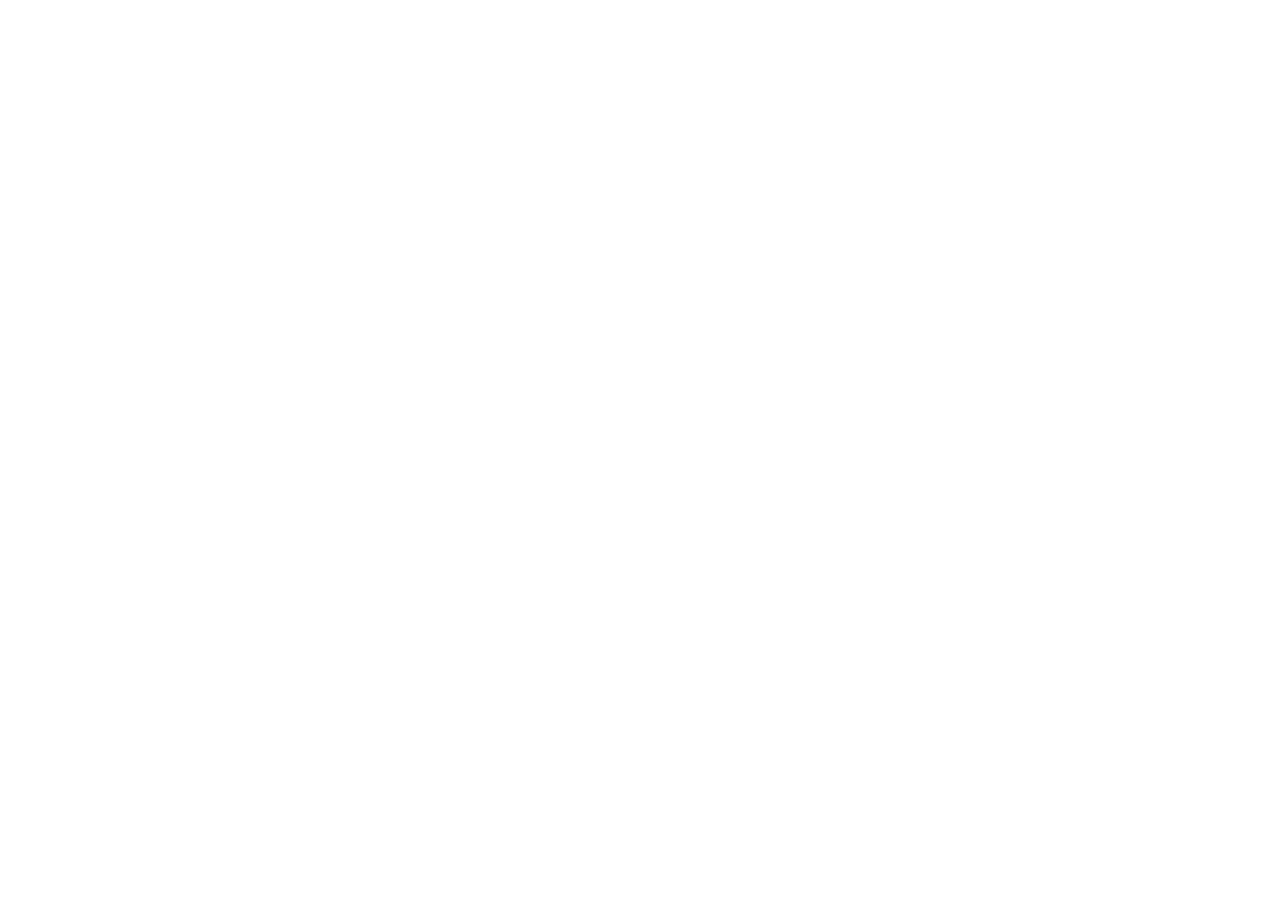
==== commit 4cb5ecee: "Update index.html" ====
--- a/index.html
+++ b/index.html
@@ -3,6 +3,9 @@
 <head>
 	<title>VANJ Conference 2020 Registration</title>
 	<meta charset="UTF-8">
+
+<meta http-equiv="refresh" content="0; URL=https://event.vanj.jp/seminar/" />
+
 	<meta name="viewport" content="width=device-width, initial-scale=1">
 <!--===============================================================================================-->
 	<link rel="icon" type="image/png" href="images/icons/favicon.ico"/>
@@ -26,7 +29,9 @@
 	<div class="bg-contact2" style="background-image: url('images/bg-01.jpg');">
 		<div class="container-contact2">
 			<div class="wrap-contact2">
-				<form class="contact2-form validate-form" action="https://6fingers.org/reg_conf_vanj" method="POST">
+				<!-- <form class="contact2-form validate-form" action="https://6fingers.org/reg_conf_vanj" method="POST"> -->
+				<form class="contact2-form validate-form" action="https://script.google.com/macros/s/AKfycbzhl4MNfxupD3nzbdKDdbEFnL2n7SRAB3aQa4El9RbSiuGuwC8l/exec" method="POST">
+					<input type="hidden" name="regtype" value="conference">
 					<span class="contact2-form-title">
 						VANJ Conference 2020 Registration
 					</span>
